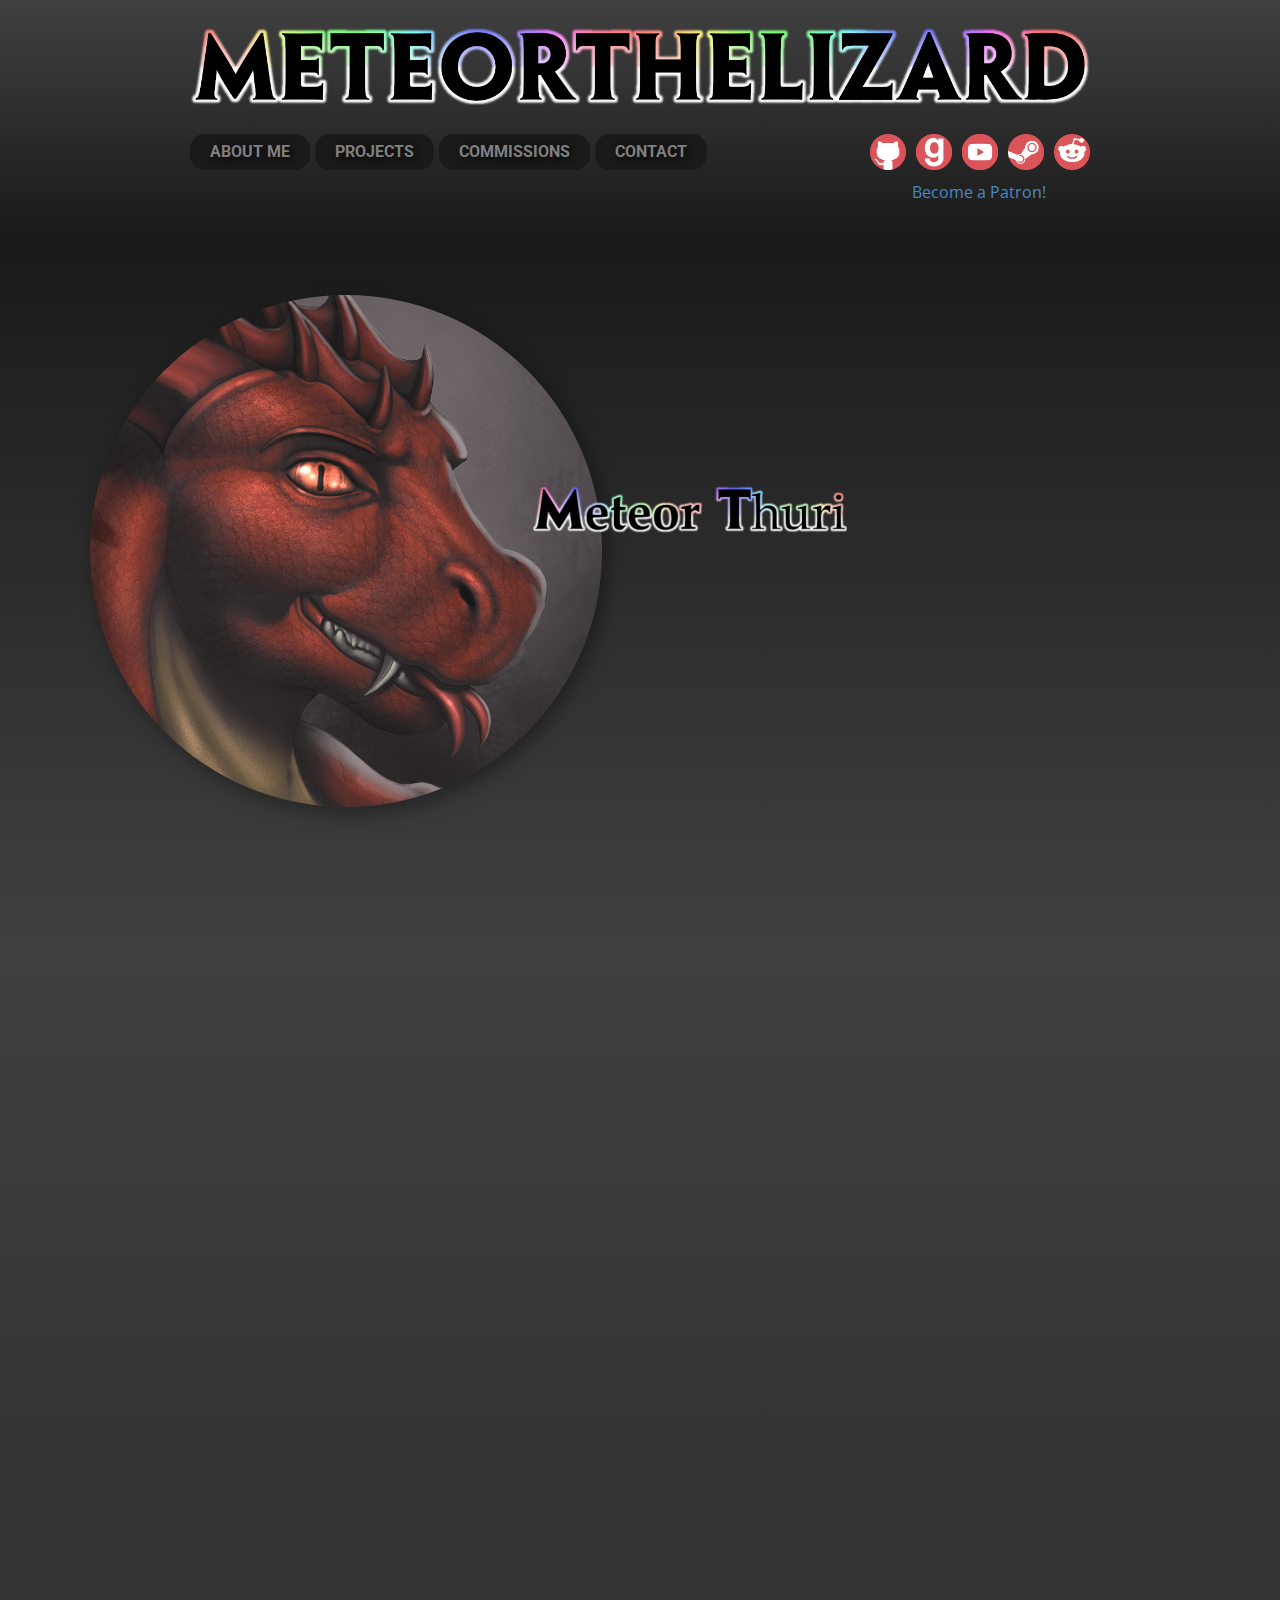
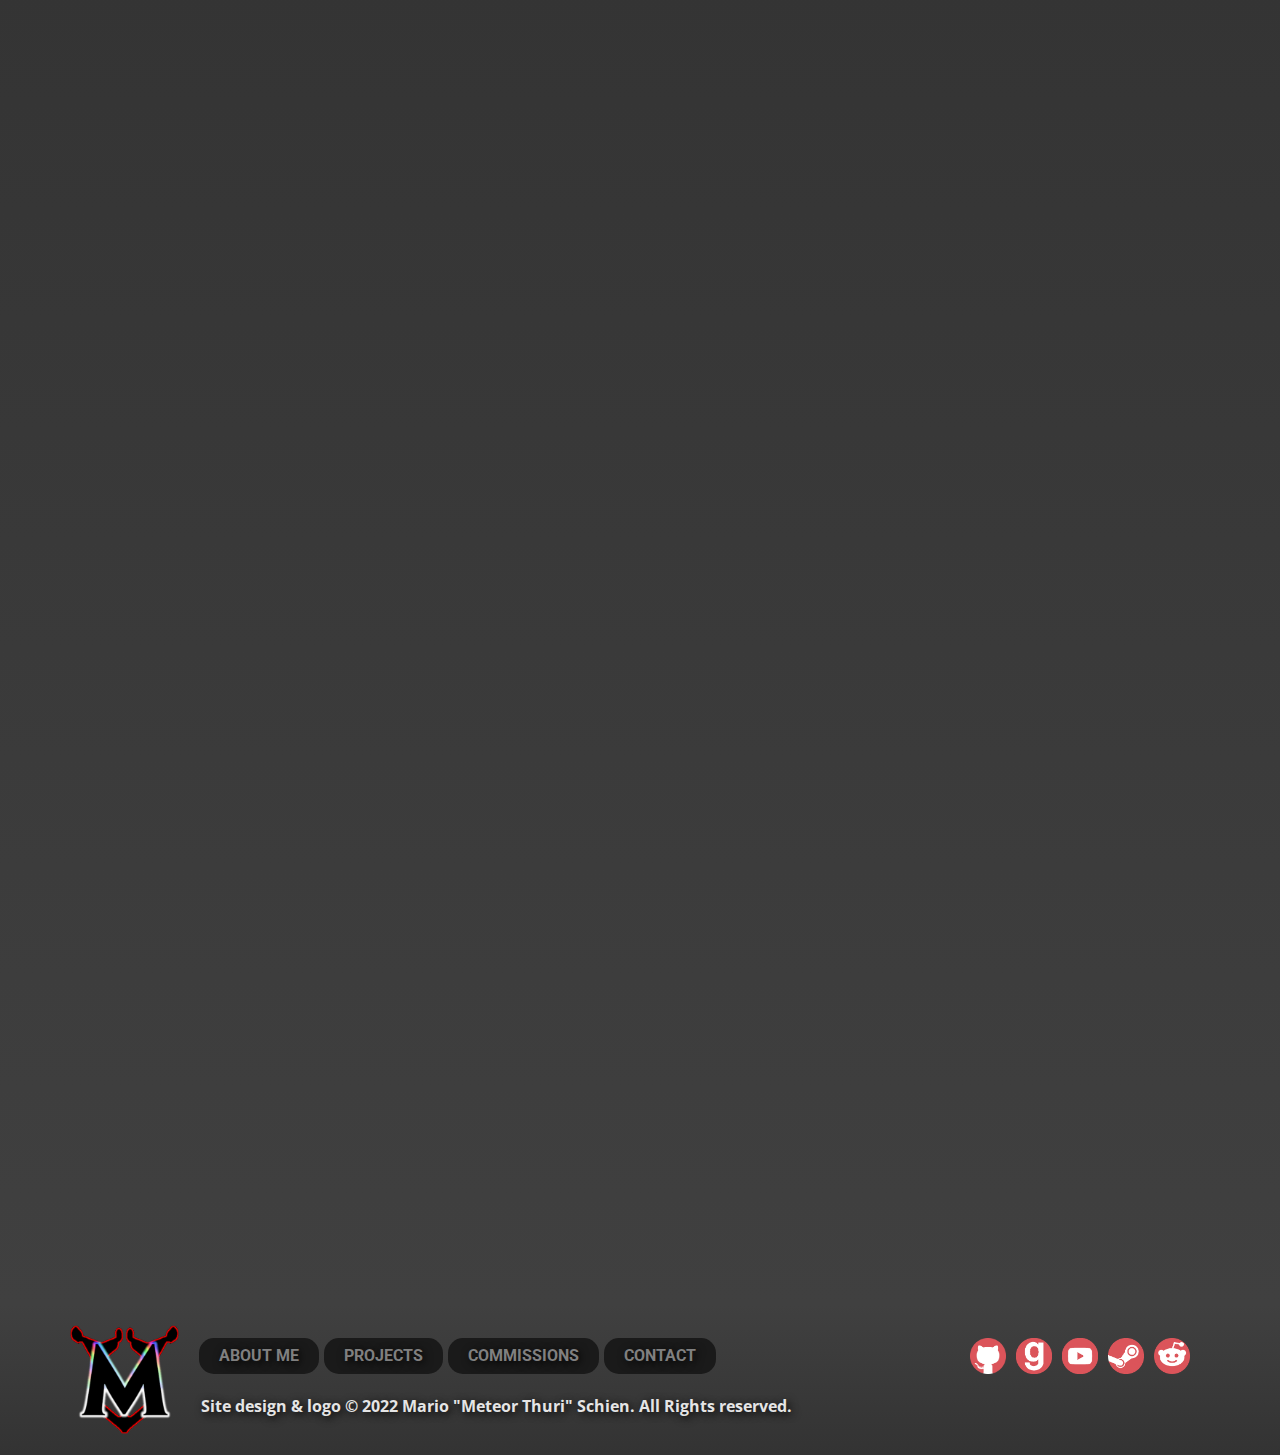
==== index.html @ 0ceeb87b "r" ====
<!DOCTYPE html>
<html style="font-size: 16px;" lang="en-DE"><head>
    <meta name="viewport" content="width=device-width, initial-scale=1.0">
    <meta charset="utf-8">
    <meta name="keywords" content="meteor the lizard front-end development coding programming 2d design animation image manipulation wallpaper engine ui discord bots commission information freelancer official">
    <meta name="description" content="Main page - About me">
    <meta name="page_type" content="np-template-header-footer-from-plugin">
    <meta property="og:title" content="MeteorTheLizard.com">
    <meta property="og:description" content="Main page - About me">
    <meta property="og:image" content="https://www.meteorthelizard.com/images/siteimage.png">
    <meta property="og:url" content="https://www.meteorthelizard.com">
    <title>MeteorTheLizard - About me</title>
    <link rel="stylesheet" href="nicepage.css" media="screen">
<link rel="stylesheet" href="About-me.css" media="screen">
    <script class="u-script" type="text/javascript" src="jquery.js" defer=""></script>
    <script class="u-script" type="text/javascript" src="nicepage.js" defer=""></script>
    <link rel="canonical" href="MeteorTheLizard.com">
    <link rel="icon" href="images/favicon.png">
    <link id="u-theme-google-font" rel="stylesheet" href="https://fonts.googleapis.com/css?family=Roboto:100,100i,300,300i,400,400i,500,500i,700,700i,900,900i|Open+Sans:300,300i,400,400i,600,600i,700,700i,800,800i">
    
    
    
    
    <script type="application/ld+json">{
		"@context": "http://schema.org",
		"@type": "Organization",
		"name": "meteorthelizard",
		"url": "MeteorTheLizard.com",
		"logo": "images/favicon_150.png",
		"sameAs": [
				"https://github.com/MeteorTheLizard",
				"https://www.gmodstore.com/users/MeteorTheLizard",
				"https://www.youtube.com/user/MrRangerLP",
				"https://steamcommunity.com/id/MrRangerLP/",
				"https://old.reddit.com/user/MrRangerLP/",
				"https://github.com/MeteorTheLizard",
				"https://www.gmodstore.com/users/MeteorTheLizard",
				"https://www.youtube.com/user/MrRangerLP",
				"https://steamcommunity.com/id/MrRangerLP/",
				"https://old.reddit.com/user/MrRangerLP/"
		]
}</script>
    <meta name="theme-color" content="#478ac9">
    <meta property="og:type" content="website">
  </head>
  <body data-home-page="About-me.html" data-home-page-title="About me" class="u-body"><header class="u-align-right u-clearfix u-gradient u-header u-header" id="sec-3783" data-animation-name="" data-animation-duration="0" data-animation-delay="0" data-animation-direction=""><div class="u-clearfix u-sheet u-sheet-1">
        <img class="u-align-center u-image u-image-default u-image-1" src="images/logotext.png" alt="" data-image-width="1595" data-image-height="139" data-href="https://meteorthelizard.com">
        <div class="u-align-right u-social-icons u-spacing-10 u-social-icons-1" data-animation-name="fadeIn" data-animation-duration="1000" data-animation-direction="">
          <a class="u-social-url" title="GitHub" target="_blank" href="https://github.com/MeteorTheLizard"><span class="u-file-icon u-icon u-social-icon u-social-twitter u-icon-1"><img src="images/github_header.png" alt=""></span>
          </a>
          <a class="u-social-url" target="_blank" data-type="Custom" title="GMod Store" href="https://www.gmodstore.com/users/MeteorTheLizard"><span class="u-file-icon u-icon u-social-custom u-social-icon u-icon-2"><img src="images/gmod_header.png" alt=""></span>
          </a>
          <a class="u-social-url" title="YouTube" target="_blank" href="https://www.youtube.com/user/MrRangerLP"><span class="u-file-icon u-icon u-social-facebook u-social-icon u-icon-3"><img src="images/youtube_header.png" alt=""></span>
          </a>
          <a class="u-social-url" target="_blank" data-type="Email" title="Steam" href="https://steamcommunity.com/id/MrRangerLP/"><span class="u-file-icon u-icon u-social-email u-social-icon u-icon-4"><img src="images/steam_header.png" alt=""></span>
          </a>
          <a class="u-social-url" title="Reddit" target="_blank" href="https://old.reddit.com/user/MrRangerLP/"><span class="u-file-icon u-icon u-social-icon u-social-instagram u-icon-5"><img src="images/reddit_header.png" alt=""></span>
          </a>
        </div>
        <nav class="u-align-left u-menu u-menu-one-level u-offcanvas u-menu-1" data-position="header_menu" data-responsive-from="MD">
          <div class="menu-collapse" style="font-size: 1rem; text-transform: uppercase; font-weight: 700;">
            <a class="u-button-style u-custom-active-color u-custom-border-radius u-custom-color u-custom-hover-color u-custom-text-active-color u-custom-text-color u-custom-text-hover-color u-custom-text-shadow u-custom-text-shadow-blur u-custom-text-shadow-color u-custom-text-shadow-transparency u-custom-text-shadow-x u-custom-text-shadow-y u-nav-link u-text-grey-10" href="#" style="">
              <svg class="u-svg-link" preserveAspectRatio="xMidYMin slice" viewBox="0 0 302 302" style=""><use xmlns:xlink="http://www.w3.org/1999/xlink" xlink:href="#svg-8a8f"></use></svg>
              <svg xmlns="http://www.w3.org/2000/svg" xmlns:xlink="http://www.w3.org/1999/xlink" version="1.1" id="svg-8a8f" x="0px" y="0px" viewBox="0 0 302 302" style="enable-background:new 0 0 302 302;" xml:space="preserve" class="u-svg-content"><g><rect y="36" width="302" height="30"></rect><rect y="236" width="302" height="30"></rect><rect y="136" width="302" height="30"></rect>
</g><g></g><g></g><g></g><g></g><g></g><g></g><g></g><g></g><g></g><g></g><g></g><g></g><g></g><g></g><g></g></svg>
            </a>
          </div>
          <div class="u-custom-menu u-nav-container">
            <ul class="u-custom-font u-heading-font u-nav u-spacing-5 u-unstyled u-nav-1"><li class="u-nav-item"><a class="u-active-grey-60 u-button-style u-grey-90 u-hover-grey-50 u-nav-link u-radius-15 u-text-active-grey-5 u-text-grey-50 u-text-hover-grey-15" href="https://meteorthelizard.com" style="padding: 10px 20px; text-shadow: 2px 2px 8px rgba(0,0,0,1);">About me</a>
</li><li class="u-nav-item"><a class="u-active-grey-60 u-button-style u-grey-90 u-hover-grey-50 u-nav-link u-radius-15 u-text-active-grey-5 u-text-grey-50 u-text-hover-grey-15" href="https://meteorthelizard.com/Projects" style="padding: 10px 20px; text-shadow: 2px 2px 8px rgba(0,0,0,1);">Projects</a>
</li><li class="u-nav-item"><a class="u-active-grey-60 u-button-style u-grey-90 u-hover-grey-50 u-nav-link u-radius-15 u-text-active-grey-5 u-text-grey-50 u-text-hover-grey-15" href="https://meteorthelizard.com/Commissions" style="padding: 10px 20px; text-shadow: 2px 2px 8px rgba(0,0,0,1);">Commissions</a>
</li><li class="u-nav-item"><a class="u-active-grey-60 u-button-style u-grey-90 u-hover-grey-50 u-nav-link u-radius-15 u-text-active-grey-5 u-text-grey-50 u-text-hover-grey-15" href="https://meteorthelizard.com/Contact" style="padding: 10px 20px; text-shadow: 2px 2px 8px rgba(0,0,0,1);">Contact</a>
</li></ul>
          </div>
          <div class="u-custom-menu u-nav-container-collapse">
            <div class="u-align-center u-container-style u-grey-90 u-inner-container-layout u-opacity u-opacity-95 u-sidenav">
              <div class="u-inner-container-layout u-sidenav-overflow">
                <div class="u-menu-close"></div>
                <ul class="u-align-center u-custom-font u-heading-font u-nav u-popupmenu-items u-unstyled u-nav-2"><li class="u-nav-item"><a class="u-button-style u-nav-link" href="https://meteorthelizard.com" style="padding: 10px 20px; text-shadow: 2px 2px 8px rgba(0,0,0,1);">About me</a>
</li><li class="u-nav-item"><a class="u-button-style u-nav-link" href="https://meteorthelizard.com/Projects" style="padding: 10px 20px; text-shadow: 2px 2px 8px rgba(0,0,0,1);">Projects</a>
</li><li class="u-nav-item"><a class="u-button-style u-nav-link" href="https://meteorthelizard.com/Commissions" style="padding: 10px 20px; text-shadow: 2px 2px 8px rgba(0,0,0,1);">Commissions</a>
</li><li class="u-nav-item"><a class="u-button-style u-nav-link" href="https://meteorthelizard.com/Contact" style="padding: 10px 20px; text-shadow: 2px 2px 8px rgba(0,0,0,1);">Contact</a>
</li></ul>
              </div>
            </div>
            <div class="u-black u-menu-overlay u-opacity u-opacity-70"></div>
          </div>
        </nav>
        <div class="u-clearfix u-custom-html u-custom-html-1">
          <script src="https://storage.ko-fi.com/cdn/scripts/overlay-widget.js"></script>
          <script> kofiWidgetOverlay.draw('meteorthelizard', {
    'type': 'floating-chat',
    'floating-chat.donateButton.text': '',
    'floating-chat.donateButton.background-color': '#323842',
    'floating-chat.donateButton.text-color': '#fff'
  }); </script>
        </div>
        <div class="donate-button u-align-right u-clearfix u-custom-html u-custom-html-2">
          <div id="donate-button-container">
            <div id="donate-button"></div>
            <script src="https://www.paypalobjects.com/donate/sdk/donate-sdk.js" charset="UTF-8"></script>
            <script> PayPal.Donation.Button({
env:'production',
hosted_button_id:'SZQDAHFA8YQSW',
image: {
src:'https://meteorthelizard.com/images/pp_donate.png',
alt:'Donate with PayPal button',
title:'PayPal - The safer, easier way to pay online!',
}
}).render('#donate-button'); </script>
          </div>
        </div>
        <div class="u-clearfix u-custom-html u-preserve-proportions u-custom-html-3">
          <a href="https://www.patreon.com/bePatron?u=14310313" data-patreon-widget-type="become-patron-button">Become a Patron!</a>
          <script async="async" src="https://c6.patreon.com/becomePatronButton.bundle.js"></script>
        </div>
      </div></header>
    <section class="u-align-center u-clearfix u-gradient u-section-1" id="carousel_22c0">
      <div class="u-clearfix u-sheet u-sheet-1">
        <div class="u-image u-image-circle u-preserve-proportions u-image-1" alt="" data-image-width="512" data-image-height="512" data-animation-name="fadeIn" data-animation-duration="1000" data-animation-direction=""></div>
        <div class="u-align-left u-container-style u-expanded-width-sm u-expanded-width-xs u-group u-group-1">
          <div class="u-container-layout u-valign-bottom-lg u-valign-bottom-md u-container-layout-1">
            <img class="u-image u-image-default u-image-2" src="images/nametext.png" alt="" data-image-width="934" data-image-height="139" data-animation-name="fadeIn" data-animation-duration="500" data-animation-direction="">
            <p class="u-custom-font u-heading-font u-text u-text-1" data-animation-name="fadeIn" data-animation-duration="1000" data-animation-direction="" data-animation-delay="1000">
              <span class="u-text-grey-10"> 23, Agender. Passionate front-end developer from Germany, Freelancer, Huge nerd and professional SMITE player.<br>
                <br>Proficient in: javaScript, AutoIt, Lua, gLua (Garry's Mod Lua), Audio and Video editing, Image Manipulation, 2D Animation (Icon / Wallpaper Engine), UI Design, and creating Discord bots.<br>
                <br>Obsessed with optimization and creating things that makes life easier.<br>
              </span>
            </p>
          </div>
        </div>
      </div>
    </section>
    <section class="u-align-center u-clearfix u-gradient u-section-2" id="sec-2377">
      <div class="u-align-left u-clearfix u-sheet u-sheet-1">
        <div class="u-container-style u-expanded-width u-group u-shape-rectangle u-group-1" data-animation-name="zoomIn" data-animation-duration="500" data-animation-direction="">
          <div class="u-container-layout u-container-layout-1">
            <div class="u-layout-grid u-list u-list-1">
              <div class="u-repeater u-repeater-1">
                <div class="u-container-style u-gradient u-hover-feature u-list-item u-radius-25 u-repeater-item u-shape-round u-list-item-1">
                  <div class="u-container-layout u-similar-container u-container-layout-2"><span class="u-border-2 u-border-palette-2-dark-1 u-gradient u-icon u-icon-rounded u-radius-25 u-spacing-10 u-text-palette-2-base u-icon-1"><svg class="u-svg-link" preserveAspectRatio="xMidYMin slice" viewBox="0 0 128 128" style=""><use xmlns:xlink="http://www.w3.org/1999/xlink" xlink:href="#svg-bb42"></use></svg><svg class="u-svg-content" viewBox="0 0 128 128" id="svg-bb42" style="enable-background:new 0 0 128 128;"><path d="M45.368,60.328  c9.837,0,13.99-5.403,13.99-10.253c0-3.875,0.272-19.254,0.272-23.135c0-12.741,8.314-18.144,20.09-18.144h2.911v7.62h-2.494  c-8.178,0-11.366,4.012-11.366,11.491c0,3.187-0.13,17.042-0.13,20.786c0.141,8.866-6.513,13.299-12.749,14.957v0.282  c6.236,1.522,12.89,6.232,12.749,15.098c0,3.739,0.13,16.759,0.13,20.081c0,7.76,3.606,12.473,11.366,12.473h2.494v7.619h-2.911  c-11.499,0-20.09-4.986-20.09-18.979c0-3.739-0.272-18.843-0.272-22.581c0-4.293-4.153-10.248-13.99-10.248V60.328z" style="fill:currentColor;stroke:#2F3435;stroke-width:2.6805;stroke-miterlimit:10;"></path></svg>
            
            
          </span>
                    <h3 class="u-align-center u-text u-text-default u-text-1">Software Engineer<br>
                    </h3>
                    <p class="u-align-center u-custom-font u-heading-font u-text u-text-grey-10 u-text-2">My hobby and passion. I've started to learn coding at the age of 11. A friend of mine taught me the basics. Nowadays I'm able to create and produce scripts &amp; programs that satisfy the needs and wants of my customers with 100% satisfaction.<br>
                    </p>
                  </div>
                </div>
                <div class="u-align-center u-container-style u-gradient u-hover-feature u-list-item u-radius-25 u-repeater-item u-shape-round u-list-item-2">
                  <div class="u-container-layout u-similar-container u-container-layout-3"><span class="u-border-2 u-border-palette-2-dark-1 u-gradient u-icon u-icon-rounded u-radius-25 u-spacing-10 u-text-palette-2-base u-icon-2"><svg class="u-svg-link" preserveAspectRatio="xMidYMin slice" viewBox="0 0 511.846 511.846" style=""><use xmlns:xlink="http://www.w3.org/1999/xlink" xlink:href="#svg-2bb9"></use></svg><svg class="u-svg-content" viewBox="0 0 511.846 511.846" id="svg-2bb9"><g><path d="m225.336 258.021-163.44-88.824c-7.27-3.949-15.855-3.786-22.969.443-7.114 4.228-11.359 11.693-11.359 19.969v206.052c0 8.337 4.502 16.076 11.75 20.197l163.443 92.917c3.603 2.048 7.543 3.071 11.484 3.071 4.016 0 8.031-1.063 11.682-3.188 7.231-4.207 11.548-11.714 11.548-20.081v-210.143c0-8.521-4.65-16.343-12.139-20.413z"></path><path d="m454.621 115.6c-.011-8.7-4.817-16.591-12.54-20.594l-178.226-92.399c-6.748-3.5-14.791-3.474-21.514.065l-175.605 92.399c-7.646 4.025-12.402 11.892-12.413 20.533-.01 8.639 4.727 16.517 12.362 20.559l175.606 92.976c3.4 1.799 7.133 2.699 10.868 2.699 3.689 0 7.379-.878 10.745-2.635l178.23-92.974c7.714-4.024 12.499-11.929 12.487-20.629z"></path><path d="m472.919 169.64c-7.11-4.229-15.699-4.396-22.966-.444l-163.445 88.825c-7.487 4.07-12.137 11.891-12.137 20.412v210.143c0 8.367 4.317 15.874 11.548 20.081 3.651 2.125 7.665 3.187 11.682 3.187 3.94 0 7.882-1.023 11.484-3.07l163.444-92.917c7.248-4.121 11.749-11.86 11.749-20.197v-206.051c0-8.276-4.245-15.741-11.359-19.969z"></path>
</g></svg>
            
            
          </span>
                    <h3 class="u-align-center u-text u-text-default u-text-3">UI Designer<span class="u-text-grey-25"></span>
                      <br>
                    </h3>
                    <p class="u-align-center u-custom-font u-heading-font u-text u-text-grey-10 u-text-4">Flat, Simple, Modern, Metro, while not professional, making something appealing, easy to use, and fitting to the given theme was never an issue for me. While still learning, I have 7 years of UI designing experience.<br>
                    </p>
                  </div>
                </div>
                <div class="u-container-style u-gradient u-hover-feature u-list-item u-radius-25 u-repeater-item u-shape-round u-list-item-3">
                  <div class="u-container-layout u-similar-container u-container-layout-4"><span class="u-border-2 u-border-palette-2-dark-1 u-gradient u-icon u-icon-rounded u-radius-25 u-spacing-10 u-text-palette-2-base u-icon-3"><svg class="u-svg-link" preserveAspectRatio="xMidYMin slice" viewBox="0 0 48 48" style=""><use xmlns:xlink="http://www.w3.org/1999/xlink" xlink:href="#svg-1563"></use></svg><svg class="u-svg-content" viewBox="0 0 48 48" id="svg-1563"><g id="Expanded"><g><g><path d="M26,48h-4c-1.654,0-3-1.346-3-3v-3.724c-1.28-0.37-2.512-0.881-3.681-1.527l-2.634,2.635     c-1.134,1.134-3.109,1.132-4.243,0l-2.829-2.828c-0.567-0.566-0.879-1.32-0.879-2.121s0.312-1.555,0.879-2.121l2.635-2.636     c-0.645-1.166-1.156-2.398-1.525-3.679H3c-1.654,0-3-1.346-3-3v-4c0-0.802,0.312-1.555,0.878-2.121     c0.567-0.566,1.32-0.879,2.122-0.879h3.724c0.37-1.278,0.88-2.511,1.526-3.679l-2.634-2.635c-1.17-1.17-1.17-3.072,0-4.242     l2.828-2.829c1.133-1.132,3.109-1.134,4.243,0l2.635,2.635C16.49,7.604,17.722,7.093,19,6.724V3c0-1.654,1.346-3,3-3h4     c1.654,0,3,1.346,3,3v3.724c1.28,0.37,2.512,0.881,3.678,1.525l2.635-2.635c1.134-1.132,3.109-1.134,4.243,0l2.829,2.828     c0.567,0.566,0.879,1.32,0.879,2.121s-0.312,1.555-0.879,2.121l-2.634,2.635c0.646,1.168,1.157,2.4,1.526,3.68H45     c1.654,0,3,1.346,3,3v4c0,0.802-0.312,1.555-0.878,2.121s-1.32,0.879-2.122,0.879h-3.724c-0.37,1.28-0.881,2.513-1.526,3.68     l2.634,2.635c1.17,1.17,1.17,3.072,0,4.242l-2.828,2.829c-1.134,1.133-3.109,1.133-4.243,0L32.68,39.75     c-1.168,0.646-2.401,1.156-3.679,1.526V45C29,46.654,27.655,48,26,48z M15.157,37.498c0.179,0,0.36,0.048,0.521,0.146     c1.416,0.866,2.949,1.502,4.557,1.891C20.684,39.644,21,40.045,21,40.507V45c0,0.552,0.449,1,1,1h4c0.551,0,1-0.448,1-1v-4.493     c0-0.462,0.316-0.863,0.765-0.972c1.606-0.389,3.139-1.023,4.556-1.89c0.396-0.241,0.902-0.18,1.229,0.146l3.178,3.179     c0.375,0.374,1.039,0.376,1.415,0l2.828-2.829c0.39-0.39,0.39-1.024,0-1.414l-3.179-3.179c-0.327-0.326-0.387-0.835-0.146-1.229     c0.865-1.414,1.5-2.947,1.889-4.556c0.108-0.449,0.51-0.766,0.972-0.766H45c0.267,0,0.519-0.104,0.708-0.293     C45.896,26.518,46,26.267,46,25.999v-4c0-0.552-0.449-1-1-1h-4.493c-0.462,0-0.864-0.316-0.972-0.766     c-0.388-1.607-1.023-3.14-1.889-4.556c-0.241-0.394-0.181-0.901,0.146-1.229l3.179-3.179c0.186-0.187,0.293-0.444,0.293-0.707     s-0.107-0.521-0.293-0.707l-2.829-2.828c-0.378-0.377-1.037-0.377-1.415,0l-3.179,3.179c-0.326,0.328-0.833,0.389-1.229,0.146     c-1.413-0.864-2.945-1.5-4.554-1.889C27.317,8.356,27,7.955,27,7.493V3c0-0.552-0.449-1-1-1h-4c-0.551,0-1,0.448-1,1v4.493     c0,0.462-0.316,0.863-0.765,0.972c-1.606,0.388-3.139,1.023-4.556,1.889c-0.395,0.241-0.902,0.181-1.228-0.146l-3.179-3.179     c-0.378-0.377-1.037-0.377-1.415,0L7.03,9.857c-0.39,0.39-0.39,1.024,0,1.414l3.179,3.179c0.327,0.326,0.387,0.835,0.146,1.229     c-0.866,1.416-1.501,2.949-1.889,4.555c-0.108,0.449-0.51,0.766-0.972,0.766H3c-0.267,0-0.519,0.104-0.708,0.293     C2.104,21.48,2,21.731,2,21.999v4c0,0.552,0.449,1,1,1h4.493c0.462,0,0.864,0.316,0.972,0.766     c0.389,1.608,1.024,3.141,1.889,4.555c0.241,0.394,0.181,0.901-0.146,1.229l-3.179,3.18c-0.186,0.187-0.293,0.444-0.293,0.707     s0.107,0.521,0.293,0.707l2.829,2.828c0.377,0.377,1.037,0.377,1.415,0l3.178-3.179C14.643,37.598,14.898,37.498,15.157,37.498z"></path>
</g><g><path d="M24,34c-5.514,0-10-4.486-10-10s4.486-10,10-10s10,4.486,10,10S29.515,34,24,34z M24,16c-4.411,0-8,3.589-8,8     s3.589,8,8,8s8-3.589,8-8S28.412,16,24,16z"></path>
</g>
</g>
</g></svg>
            
            
          </span>
                    <h3 class="u-align-center u-text u-text-default u-text-5">Automation</h3>
                    <p class="u-align-center u-custom-font u-heading-font u-text u-text-grey-10 u-text-6">My focus ever since I've started developing. I'm a specialist at automating tasks including more complex ones that require audio, image, or text recognition. Also including very complex algorithms and self-teaching models.<br>
                    </p>
                  </div>
                </div>
              </div>
            </div>
          </div>
        </div>
      </div>
      
      
      
    </section>
    <section class="u-clearfix u-gradient u-section-3" id="sec-18fb">
      <div class="u-align-left u-clearfix u-sheet u-sheet-1">
        <img class="u-expanded-width-xs u-image u-image-default u-image-1" src="images/popular_work_text.png" alt="" data-image-width="1331" data-image-height="139" data-animation-name="slideIn" data-animation-duration="1000" data-animation-direction="Up">
        <div class="u-container-style u-expanded-width u-group u-shape-rectangle u-group-1" data-animation-name="fadeIn" data-animation-duration="1000" data-animation-direction="" data-animation-delay="1000">
          <div class="u-container-layout u-container-layout-1">
            <img class="u-image u-image-default u-image-2" src="images/pic_2.jpg" alt="" data-image-width="810" data-image-height="450">
            <h1 class="u-text u-text-default u-text-1">
              <span class="u-text-grey-10">SMITE Optimizer<br>
              </span>
            </h1>
            <p class="u-align-center u-text u-text-grey-10 u-text-2"><span class="u-icon u-icon-1"><svg class="u-svg-content" viewBox="0 0 24 24" style="width: 1em; height: 1em;"><g><g><path d="M9.362,9.158c0,0-3.16,0.35-5.268,0.584c-0.19,0.023-0.358,0.15-0.421,0.343s0,0.394,0.14,0.521    c1.566,1.429,3.919,3.569,3.919,3.569c-0.002,0-0.646,3.113-1.074,5.19c-0.036,0.188,0.032,0.387,0.196,0.506    c0.163,0.119,0.373,0.121,0.538,0.028c1.844-1.048,4.606-2.624,4.606-2.624s2.763,1.576,4.604,2.625    c0.168,0.092,0.378,0.09,0.541-0.029c0.164-0.119,0.232-0.318,0.195-0.505c-0.428-2.078-1.071-5.191-1.071-5.191    s2.353-2.14,3.919-3.566c0.14-0.131,0.202-0.332,0.14-0.524s-0.23-0.319-0.42-0.341c-2.108-0.236-5.269-0.586-5.269-0.586    s-1.31-2.898-2.183-4.83c-0.082-0.173-0.254-0.294-0.456-0.294s-0.375,0.122-0.453,0.294C10.671,6.26,9.362,9.158,9.362,9.158z"></path>
</g>
</g></svg><img></span>&nbsp;Officially recognized by Hi-Rez Studios.&nbsp;<span class="u-icon u-icon-2"><svg class="u-svg-content" viewBox="0 0 24 24" style="width: 1em; height: 1em;"><g><g><path d="M9.362,9.158c0,0-3.16,0.35-5.268,0.584c-0.19,0.023-0.358,0.15-0.421,0.343s0,0.394,0.14,0.521    c1.566,1.429,3.919,3.569,3.919,3.569c-0.002,0-0.646,3.113-1.074,5.19c-0.036,0.188,0.032,0.387,0.196,0.506    c0.163,0.119,0.373,0.121,0.538,0.028c1.844-1.048,4.606-2.624,4.606-2.624s2.763,1.576,4.604,2.625    c0.168,0.092,0.378,0.09,0.541-0.029c0.164-0.119,0.232-0.318,0.195-0.505c-0.428-2.078-1.071-5.191-1.071-5.191    s2.353-2.14,3.919-3.566c0.14-0.131,0.202-0.332,0.14-0.524s-0.23-0.319-0.42-0.341c-2.108-0.236-5.269-0.586-5.269-0.586    s-1.31-2.898-2.183-4.83c-0.082-0.173-0.254-0.294-0.456-0.294s-0.375,0.122-0.453,0.294C10.671,6.26,9.362,9.158,9.362,9.158z"></path>
</g>
</g></svg><img></span>
            </p>
            <p class="u-align-center u-heading-font u-text u-text-3">
              <span style="font-weight: 700;" class="u-text-grey-10">A four week long open-source project that is still being maintained to this day. Originally released in 2017 and completely overhauled in 2020. This program simplifies editing the game configuration files for the game SMITE from Hi-Rez Studios with <span class="u-text-white">36,158 unique downloads</span>* and counting!<br>
                <br>
                <span style="font-size: 0.75rem;">* since initial release to the day of writing this (15th of April 2022), this will eventually be updated again in the future.<br>
                </span>
              </span>
            </p>
            <a href="/Projects.html#smiteoptimizer" data-page-id="1064159" class="u-border-none u-btn u-btn-round u-button-style u-palette-2-base u-radius-15 u-btn-1">Learn more</a>
          </div>
        </div>
        <div class="u-container-style u-expanded-width u-group u-shape-rectangle u-group-2" data-animation-name="fadeIn" data-animation-duration="1000" data-animation-direction="" data-animation-delay="1000">
          <div class="u-container-layout u-container-layout-2">
            <h1 class="u-text u-text-default u-text-4">
              <span class="u-text-white">M9k Remastered<br>
              </span>
            </h1>
            <p class="u-align-center u-heading-font u-text u-text-5">
              <span style="font-weight: 700;" class="u-text-grey-10">A complete overhaul of a very popular Garry's Mod add-on. M9k Remastered (open source) features all of the original M9k weapon packs but the old code was scrapped and replaced by new modern code that is far more optimized and more friendly for low-end computers and servers. Additionally it was also re-balanced for the DarkRP gamemode to be more fair and engaging to turn gun-fights into actual fights that are fun instead of just a one-shot drop-dead situation.<br>
                <br>M9k Remastered has 26,619 Subscribers and 778 ratings of which 684 are positive (87.92%)*. It is very popular among DarkRP and realism role-playing servers.<br>
                <br>
                <span style="font-size: 0.75rem;">* Statistics are from the day of writing this (15th of April 2022), these will eventually be updated again in the future.</span>
              </span>
            </p>
            <a href="Projects#M9k_Remastered" class="u-border-none u-btn u-btn-round u-button-style u-palette-2-base u-radius-15 u-btn-2">Learn more</a>
          </div>
        </div>
      </div>
    </section>
    
    
    <footer class="u-clearfix u-footer u-gradient u-footer" id="sec-a040"><div class="u-clearfix u-sheet u-sheet-1">
        <a href="https://meteorthelizard.com" class="u-image u-image-default u-logo u-image-1" data-image-width="150" data-image-height="150" title="Back to the main page">
          <img src="images/favicon_150.png" class="u-logo-image u-logo-image-1">
        </a>
        <div class="u-align-right u-social-icons u-spacing-10 u-social-icons-1">
          <a class="u-social-url" title="GitHub" target="_blank" href="https://github.com/MeteorTheLizard"><span class="u-file-icon u-icon u-social-icon u-social-twitter u-icon-1"><img src="images/github_header.png" alt=""></span>
          </a>
          <a class="u-social-url" target="_blank" data-type="Custom" title="GMod Store" href="https://www.gmodstore.com/users/MeteorTheLizard"><span class="u-file-icon u-icon u-social-custom u-social-icon u-icon-2"><img src="images/gmod_header.png" alt=""></span>
          </a>
          <a class="u-social-url" title="YouTube" target="_blank" href="https://www.youtube.com/user/MrRangerLP"><span class="u-file-icon u-icon u-social-facebook u-social-icon u-icon-3"><img src="images/youtube_header.png" alt=""></span>
          </a>
          <a class="u-social-url" target="_blank" data-type="Email" title="Steam" href="https://steamcommunity.com/id/MrRangerLP/"><span class="u-file-icon u-icon u-social-email u-social-icon u-icon-4"><img src="images/steam_header.png" alt=""></span>
          </a>
          <a class="u-social-url" title="Reddit" target="_blank" href="https://old.reddit.com/user/MrRangerLP/"><span class="u-file-icon u-icon u-social-icon u-social-instagram u-icon-5"><img src="images/reddit_header.png" alt=""></span>
          </a>
        </div>
        <nav class="u-align-left u-menu u-menu-one-level u-offcanvas u-menu-1" data-position="header_menu" data-responsive-from="MD">
          <div class="menu-collapse" style="font-size: 1rem; text-transform: uppercase; font-weight: 700;">
            <a class="u-button-style u-custom-active-color u-custom-border-radius u-custom-color u-custom-hover-color u-custom-text-active-color u-custom-text-color u-custom-text-hover-color u-custom-text-shadow u-custom-text-shadow-blur u-custom-text-shadow-color u-custom-text-shadow-transparency u-custom-text-shadow-x u-custom-text-shadow-y u-nav-link u-text-grey-10" href="#" style="">
              <svg class="u-svg-link" preserveAspectRatio="xMidYMin slice" viewBox="0 0 302 302" style=""><use xmlns:xlink="http://www.w3.org/1999/xlink" xlink:href="#svg-4fa3"></use></svg>
              <svg xmlns="http://www.w3.org/2000/svg" xmlns:xlink="http://www.w3.org/1999/xlink" version="1.1" id="svg-4fa3" x="0px" y="0px" viewBox="0 0 302 302" style="enable-background:new 0 0 302 302;" xml:space="preserve" class="u-svg-content"><g><rect y="36" width="302" height="30"></rect><rect y="236" width="302" height="30"></rect><rect y="136" width="302" height="30"></rect>
</g><g></g><g></g><g></g><g></g><g></g><g></g><g></g><g></g><g></g><g></g><g></g><g></g><g></g><g></g><g></g></svg>
            </a>
          </div>
          <div class="u-custom-menu u-nav-container">
            <ul class="u-custom-font u-heading-font u-nav u-spacing-5 u-unstyled u-nav-1"><li class="u-nav-item"><a class="u-active-grey-60 u-button-style u-grey-90 u-hover-grey-50 u-nav-link u-radius-15 u-text-active-grey-5 u-text-grey-50 u-text-hover-grey-15" href="https://meteorthelizard.com" style="padding: 10px 20px; text-shadow: 2px 2px 8px rgba(0,0,0,1);">About me</a>
</li><li class="u-nav-item"><a class="u-active-grey-60 u-button-style u-grey-90 u-hover-grey-50 u-nav-link u-radius-15 u-text-active-grey-5 u-text-grey-50 u-text-hover-grey-15" href="https://meteorthelizard.com/Projects" style="padding: 10px 20px; text-shadow: 2px 2px 8px rgba(0,0,0,1);">Projects</a>
</li><li class="u-nav-item"><a class="u-active-grey-60 u-button-style u-grey-90 u-hover-grey-50 u-nav-link u-radius-15 u-text-active-grey-5 u-text-grey-50 u-text-hover-grey-15" href="https://meteorthelizard.com/Commissions" style="padding: 10px 20px; text-shadow: 2px 2px 8px rgba(0,0,0,1);">Commissions</a>
</li><li class="u-nav-item"><a class="u-active-grey-60 u-button-style u-grey-90 u-hover-grey-50 u-nav-link u-radius-15 u-text-active-grey-5 u-text-grey-50 u-text-hover-grey-15" href="https://meteorthelizard.com/Contact" style="padding: 10px 20px; text-shadow: 2px 2px 8px rgba(0,0,0,1);">Contact</a>
</li></ul>
          </div>
          <div class="u-custom-menu u-nav-container-collapse">
            <div class="u-align-center u-container-style u-grey-90 u-inner-container-layout u-opacity u-opacity-95 u-sidenav">
              <div class="u-inner-container-layout u-sidenav-overflow">
                <div class="u-menu-close"></div>
                <ul class="u-align-center u-custom-font u-heading-font u-nav u-popupmenu-items u-unstyled u-nav-2"><li class="u-nav-item"><a class="u-button-style u-nav-link" href="https://meteorthelizard.com" style="padding: 10px 20px; text-shadow: 2px 2px 8px rgba(0,0,0,1);">About me</a>
</li><li class="u-nav-item"><a class="u-button-style u-nav-link" href="https://meteorthelizard.com/Projects" style="padding: 10px 20px; text-shadow: 2px 2px 8px rgba(0,0,0,1);">Projects</a>
</li><li class="u-nav-item"><a class="u-button-style u-nav-link" href="https://meteorthelizard.com/Commissions" style="padding: 10px 20px; text-shadow: 2px 2px 8px rgba(0,0,0,1);">Commissions</a>
</li><li class="u-nav-item"><a class="u-button-style u-nav-link" href="https://meteorthelizard.com/Contact" style="padding: 10px 20px; text-shadow: 2px 2px 8px rgba(0,0,0,1);">Contact</a>
</li></ul>
              </div>
            </div>
            <div class="u-black u-menu-overlay u-opacity u-opacity-70"></div>
          </div>
        </nav>
        <p class="u-align-center u-heading-font u-text u-text-grey-10 u-text-1"> Site design &amp; logo © 2022&nbsp;Mario "Meteor Thuri" Schien. All Rights reserved.</p>
      </div></footer>
  
</body></html>
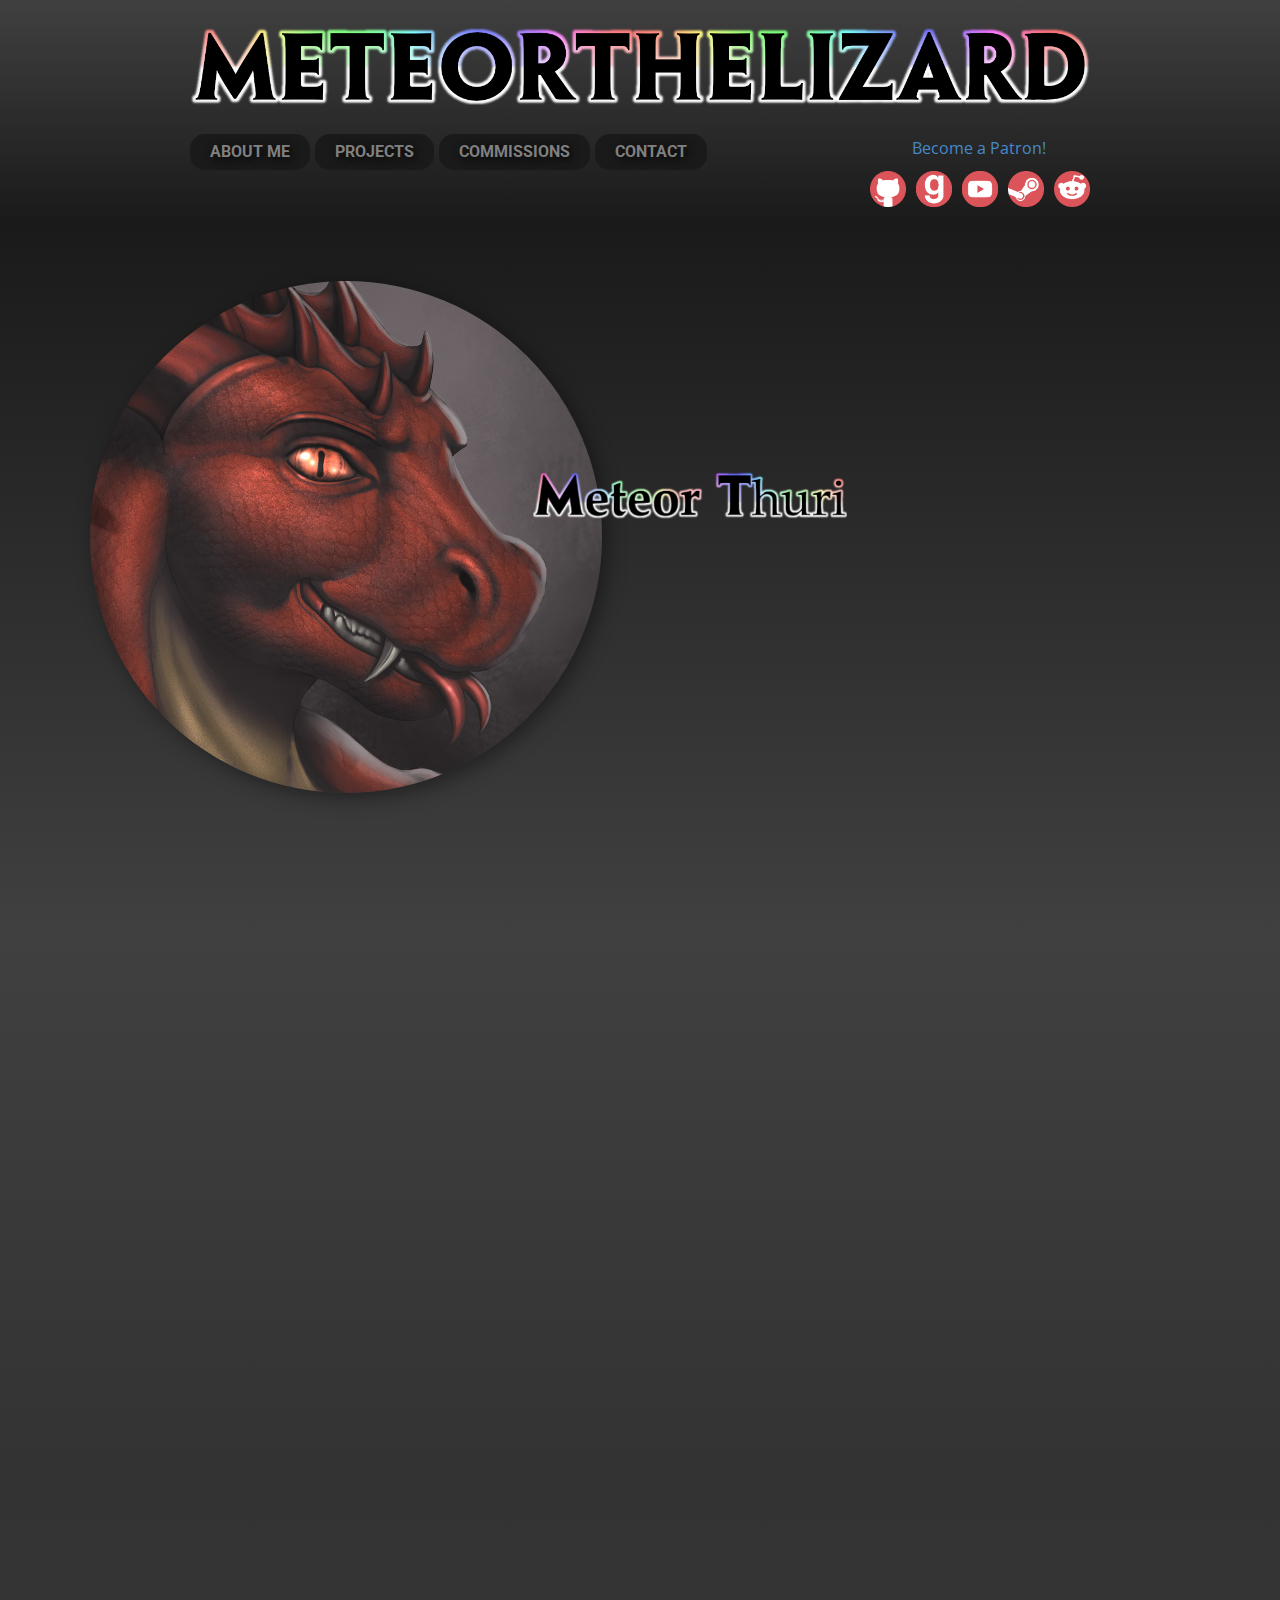
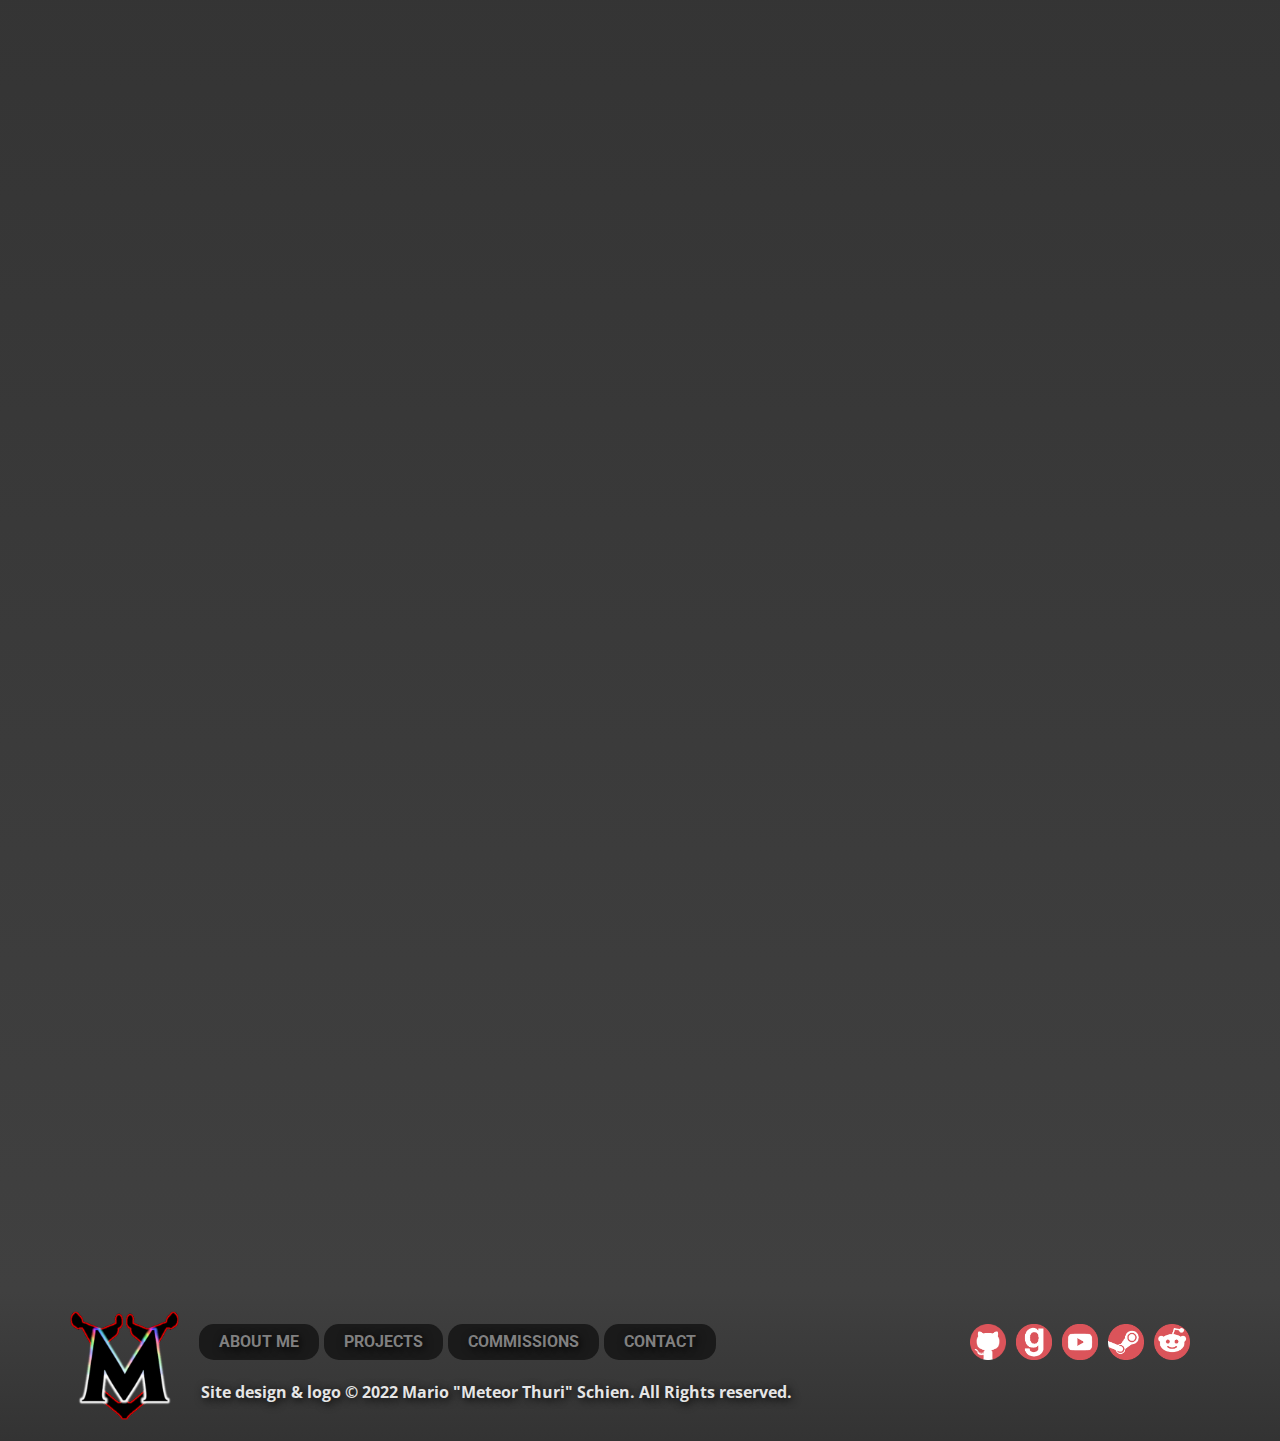
==== commit e3b3d167: "i" ====
--- a/index.html
+++ b/index.html
@@ -45,18 +45,6 @@
   </head>
   <body data-home-page="About-me.html" data-home-page-title="About me" class="u-body"><header class="u-align-right u-clearfix u-gradient u-header u-header" id="sec-3783" data-animation-name="" data-animation-duration="0" data-animation-delay="0" data-animation-direction=""><div class="u-clearfix u-sheet u-sheet-1">
         <img class="u-align-center u-image u-image-default u-image-1" src="images/logotext.png" alt="" data-image-width="1595" data-image-height="139" data-href="https://meteorthelizard.com">
-        <div class="u-align-right u-social-icons u-spacing-10 u-social-icons-1" data-animation-name="fadeIn" data-animation-duration="1000" data-animation-direction="">
-          <a class="u-social-url" title="GitHub" target="_blank" href="https://github.com/MeteorTheLizard"><span class="u-file-icon u-icon u-social-icon u-social-twitter u-icon-1"><img src="images/github_header.png" alt=""></span>
-          </a>
-          <a class="u-social-url" target="_blank" data-type="Custom" title="GMod Store" href="https://www.gmodstore.com/users/MeteorTheLizard"><span class="u-file-icon u-icon u-social-custom u-social-icon u-icon-2"><img src="images/gmod_header.png" alt=""></span>
-          </a>
-          <a class="u-social-url" title="YouTube" target="_blank" href="https://www.youtube.com/user/MrRangerLP"><span class="u-file-icon u-icon u-social-facebook u-social-icon u-icon-3"><img src="images/youtube_header.png" alt=""></span>
-          </a>
-          <a class="u-social-url" target="_blank" data-type="Email" title="Steam" href="https://steamcommunity.com/id/MrRangerLP/"><span class="u-file-icon u-icon u-social-email u-social-icon u-icon-4"><img src="images/steam_header.png" alt=""></span>
-          </a>
-          <a class="u-social-url" title="Reddit" target="_blank" href="https://old.reddit.com/user/MrRangerLP/"><span class="u-file-icon u-icon u-social-icon u-social-instagram u-icon-5"><img src="images/reddit_header.png" alt=""></span>
-          </a>
-        </div>
         <nav class="u-align-left u-menu u-menu-one-level u-offcanvas u-menu-1" data-position="header_menu" data-responsive-from="MD">
           <div class="menu-collapse" style="font-size: 1rem; text-transform: uppercase; font-weight: 700;">
             <a class="u-button-style u-custom-active-color u-custom-border-radius u-custom-color u-custom-hover-color u-custom-text-active-color u-custom-text-color u-custom-text-hover-color u-custom-text-shadow u-custom-text-shadow-blur u-custom-text-shadow-color u-custom-text-shadow-transparency u-custom-text-shadow-x u-custom-text-shadow-y u-nav-link u-text-grey-10" href="#" style="">
@@ -86,7 +74,11 @@
             <div class="u-black u-menu-overlay u-opacity u-opacity-70"></div>
           </div>
         </nav>
-        <div class="u-clearfix u-custom-html u-custom-html-1">
+        <div class="u-clearfix u-custom-html u-preserve-proportions u-custom-html-1">
+          <a href="https://www.patreon.com/bePatron?u=14310313" data-patreon-widget-type="become-patron-button">Become a Patron!</a>
+          <script async="async" src="https://c6.patreon.com/becomePatronButton.bundle.js"></script>
+        </div>
+        <div class="u-clearfix u-custom-html u-custom-html-2">
           <script src="https://storage.ko-fi.com/cdn/scripts/overlay-widget.js"></script>
           <script> kofiWidgetOverlay.draw('meteorthelizard', {
     'type': 'floating-chat',
@@ -95,7 +87,7 @@
     'floating-chat.donateButton.text-color': '#fff'
   }); </script>
         </div>
-        <div class="donate-button u-align-right u-clearfix u-custom-html u-custom-html-2">
+        <div class="donate-button u-align-right u-clearfix u-custom-html u-custom-html-3">
           <div id="donate-button-container">
             <div id="donate-button"></div>
             <script src="https://www.paypalobjects.com/donate/sdk/donate-sdk.js" charset="UTF-8"></script>
@@ -110,9 +102,17 @@
 }).render('#donate-button'); </script>
           </div>
         </div>
-        <div class="u-clearfix u-custom-html u-preserve-proportions u-custom-html-3">
-          <a href="https://www.patreon.com/bePatron?u=14310313" data-patreon-widget-type="become-patron-button">Become a Patron!</a>
-          <script async="async" src="https://c6.patreon.com/becomePatronButton.bundle.js"></script>
+        <div class="u-align-right u-social-icons u-spacing-10 u-social-icons-1" data-animation-name="fadeIn" data-animation-duration="1000" data-animation-direction="">
+          <a class="u-social-url" title="GitHub" target="_blank" href="https://github.com/MeteorTheLizard"><span class="u-file-icon u-icon u-social-icon u-social-twitter u-icon-1"><img src="images/github_header.png" alt=""></span>
+          </a>
+          <a class="u-social-url" target="_blank" data-type="Custom" title="GMod Store" href="https://www.gmodstore.com/users/MeteorTheLizard"><span class="u-file-icon u-icon u-social-custom u-social-icon u-icon-2"><img src="images/gmod_header.png" alt=""></span>
+          </a>
+          <a class="u-social-url" title="YouTube" target="_blank" href="https://www.youtube.com/user/MrRangerLP"><span class="u-file-icon u-icon u-social-facebook u-social-icon u-icon-3"><img src="images/youtube_header.png" alt=""></span>
+          </a>
+          <a class="u-social-url" target="_blank" data-type="Email" title="Steam" href="https://steamcommunity.com/id/MrRangerLP/"><span class="u-file-icon u-icon u-social-email u-social-icon u-icon-4"><img src="images/steam_header.png" alt=""></span>
+          </a>
+          <a class="u-social-url" title="Reddit" target="_blank" href="https://old.reddit.com/user/MrRangerLP/"><span class="u-file-icon u-icon u-social-icon u-social-instagram u-icon-5"><img src="images/reddit_header.png" alt=""></span>
+          </a>
         </div>
       </div></header>
     <section class="u-align-center u-clearfix u-gradient u-section-1" id="carousel_22c0">
--- a/nicepage.css
+++ b/nicepage.css
@@ -35393,7 +35393,7 @@
 }
 
 .u-header .u-sheet-1 {
-  min-height: 225px;
+  min-height: 220px;
 }
 
 .u-header .u-image-1 {
@@ -35402,6 +35402,42 @@
   animation-duration: 1000ms;
   box-shadow: 2px 0 0 0 rgba(0,0,0,0);
   margin: 28px auto 0;
+}
+
+.u-header .u-menu-1 {
+  margin: 29px auto 0 120px;
+}
+
+.u-header .u-nav-1 {
+  font-size: 1rem;
+  text-transform: uppercase;
+  font-weight: 700;
+  box-shadow: -2px 0 8px 0 rgba(0,0,0,0);
+}
+
+.u-header .u-nav-2 {
+  font-size: 1rem;
+  text-transform: uppercase;
+  font-weight: 700;
+  letter-spacing: 0px;
+  width: 120px;
+  margin: 20px auto 0;
+}
+
+.u-header .u-custom-html-1 {
+  min-height: 34px;
+  margin: -34px 164px 0 800px;
+}
+
+.u-header .u-custom-html-2 {
+  min-height: 0;
+  width: 0;
+  margin: -33px 1030px 0 62px;
+}
+
+.u-header .u-custom-html-3 {
+  min-height: 21px;
+  margin: 5px 384px 0 682px;
 }
 
 .u-header .u-social-icons-1 {
@@ -35412,7 +35448,7 @@
   min-width: 120px;
   animation-duration: 1000ms;
   box-shadow: 2px 0 0 0 rgba(0,0,0,0);
-  margin: 29px 120px 0 auto;
+  margin: 8px 120px 14px auto;
 }
 
 .u-header .u-icon-1 {
@@ -35438,84 +35474,51 @@
   color: rgb(255, 69, 0) !important;
   height: 36px;
 }
-
-.u-header .u-menu-1 {
-  margin: -36px auto 0 120px;
-}
-
-.u-header .u-nav-1 {
-  font-size: 1rem;
-  text-transform: uppercase;
-  font-weight: 700;
-  box-shadow: -2px 0 8px 0 rgba(0,0,0,0);
-}
-
-.u-header .u-nav-2 {
-  font-size: 1rem;
-  text-transform: uppercase;
-  font-weight: 700;
-  letter-spacing: 0px;
-  width: 120px;
-  margin: 20px auto 0;
-}
-
-.u-header .u-custom-html-1 {
-  min-height: 0;
-  width: 0;
-  margin: -33px 1030px 0 62px;
-}
-
-.u-header .u-custom-html-2 {
-  min-height: 21px;
-  margin: 5px 384px 0 682px;
-}
-
-.u-header .u-custom-html-3 {
-  min-height: 34px;
-  width: 176px;
-  margin: 17px 205px 21px 800px;
-}
 @media (max-width: 1199px) {
   .u-header .u-sheet-1 {
-    min-height: 234px;
+    min-height: 222px;
   }
 
   .u-header .u-image-1 {
     transition-duration: 0.5s;
   }
 
-  .u-header .u-social-icons-1 {
-    margin-top: 29px;
-    margin-right: 20px;
-  }
-
   .u-header .u-menu-1 {
     width: auto;
+    margin-top: 29px;
     margin-left: 29px;
   }
 
   .u-header .u-custom-html-1 {
     height: auto;
-    margin-top: -13px;
+    margin-top: -35px;
+    margin-right: 64px;
+    margin-left: 700px;
+  }
+
+  .u-header .u-custom-html-2 {
+    height: auto;
+    margin-top: -12px;
     margin-right: 892px;
     margin-left: 0;
   }
 
-  .u-header .u-custom-html-2 {
+  .u-header .u-custom-html-3 {
     height: auto;
     margin-top: -16px;
     margin-right: 280px;
     margin-left: 586px;
   }
 
-  .u-header .u-custom-html-3 {
-    height: auto;
-    margin: 18px 64px 20px 700px;
+  .u-header .u-social-icons-1 {
+    margin-top: 7px;
+    margin-right: 20px;
+    margin-bottom: 18px;
   }
 }
 @media (max-width: 991px) {
   .u-header .u-sheet-1 {
-    min-height: 219px;
+    min-height: 210px;
   }
 
   .u-header .u-image-1 {
@@ -35523,28 +35526,30 @@
     height: 62px;
   }
 
-  .u-header .u-social-icons-1 {
-    margin-right: 24px;
-  }
-
   .u-header .u-menu-1 {
     margin-left: 24px;
   }
 
   .u-header .u-custom-html-1 {
-    margin-top: -29px;
+    margin-top: -31px;
+    margin-right: 68px;
+    margin-left: 476px;
+  }
+
+  .u-header .u-custom-html-2 {
+    margin-top: -32px;
     margin-right: 672px;
   }
 
-  .u-header .u-custom-html-2 {
+  .u-header .u-custom-html-3 {
     margin-top: 4px;
     margin-right: 264px;
     margin-left: 382px;
   }
 
-  .u-header .u-custom-html-3 {
-    margin-right: 68px;
-    margin-left: 476px;
+  .u-header .u-social-icons-1 {
+    margin-right: 24px;
+    margin-bottom: 0;
   }
 }
 @media (max-width: 767px) {
@@ -35557,21 +35562,25 @@
     height: 47px;
   }
 
+  .u-header .u-custom-html-1 {
+    width: 176px;
+    margin-top: -29px;
+    margin-right: 64px;
+    margin-left: 300px;
+  }
+
+  .u-header .u-custom-html-2 {
+    margin-top: -33px;
+    margin-right: 492px;
+  }
+
+  .u-header .u-custom-html-3 {
+    margin-right: 270px;
+    margin-left: 196px;
+  }
+
   .u-header .u-social-icons-1 {
     margin-right: 20px;
-  }
-
-  .u-header .u-custom-html-1 {
-    margin-right: 492px;
-  }
-
-  .u-header .u-custom-html-2 {
-    margin-right: 270px;
-    margin-left: 196px;
-  }
-
-  .u-header .u-custom-html-3 {
-    margin: 17px 64px 0 300px;
   }
 }
 @media (max-width: 575px) {
@@ -35586,28 +35595,33 @@
     margin-right: -1px;
   }
 
+  .u-header .u-menu-1 {
+    margin-top: 30px;
+    margin-left: 19px;
+  }
+
+  .u-header .u-custom-html-1 {
+    margin-top: -35px;
+    margin-right: 19px;
+    margin-left: 145px;
+    width: auto;
+  }
+
+  .u-header .u-custom-html-2 {
+    margin-top: -1px;
+    margin-right: 292px;
+  }
+
+  .u-header .u-custom-html-3 {
+    margin-top: -26px;
+    margin-right: 211px;
+    margin-left: 55px;
+  }
+
   .u-header .u-social-icons-1 {
-    margin-top: 30px;
-    margin-right: 19px;
-  }
-
-  .u-header .u-menu-1 {
-    margin-left: 19px;
-  }
-
-  .u-header .u-custom-html-1 {
-    margin-top: -2px;
-    margin-right: 292px;
-  }
-
-  .u-header .u-custom-html-2 {
-    margin-top: 26px;
-    margin-right: 236px;
-    margin-left: 30px;
-  }
-
-  .u-header .u-custom-html-3 {
-    margin: -34px 19px 21px 145px;
+    margin-top: 10px;
+    margin-right: 16px;
+    margin-bottom: 27px;
   }
 }
  .u-footer {
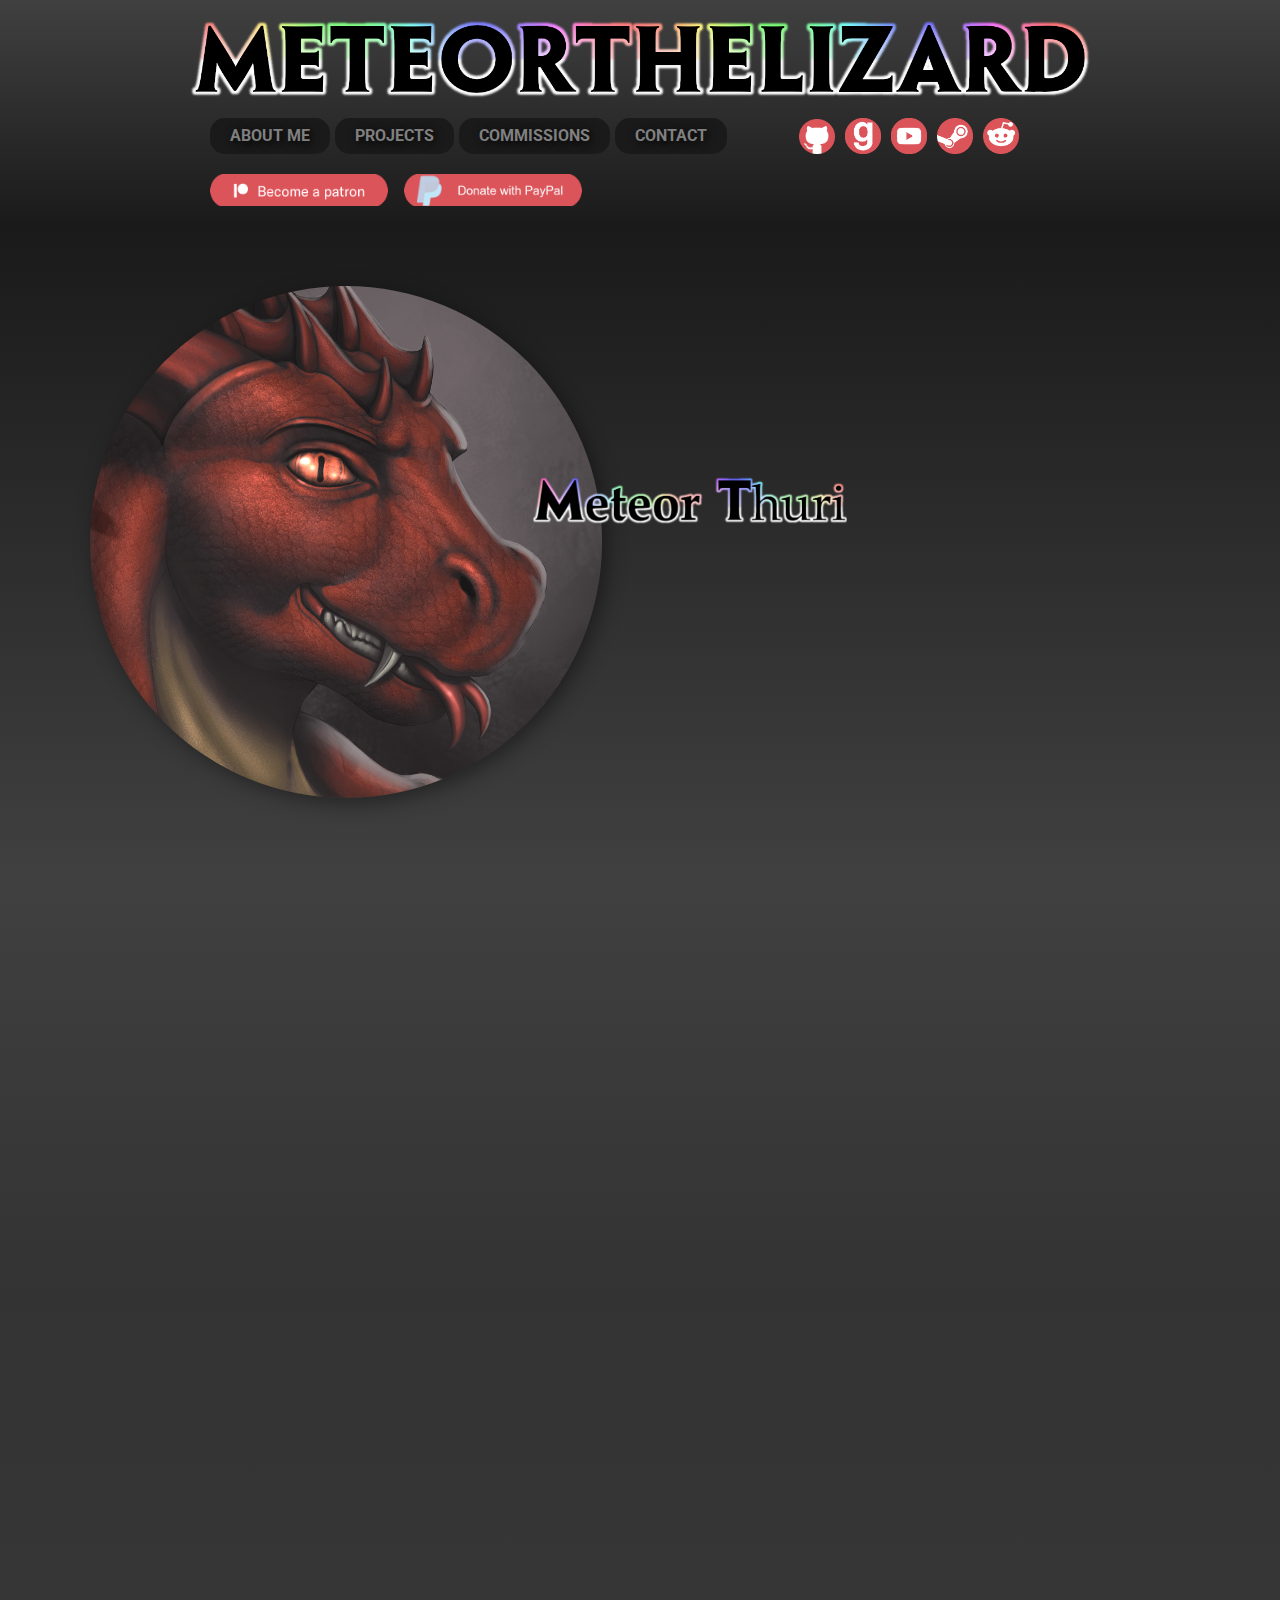
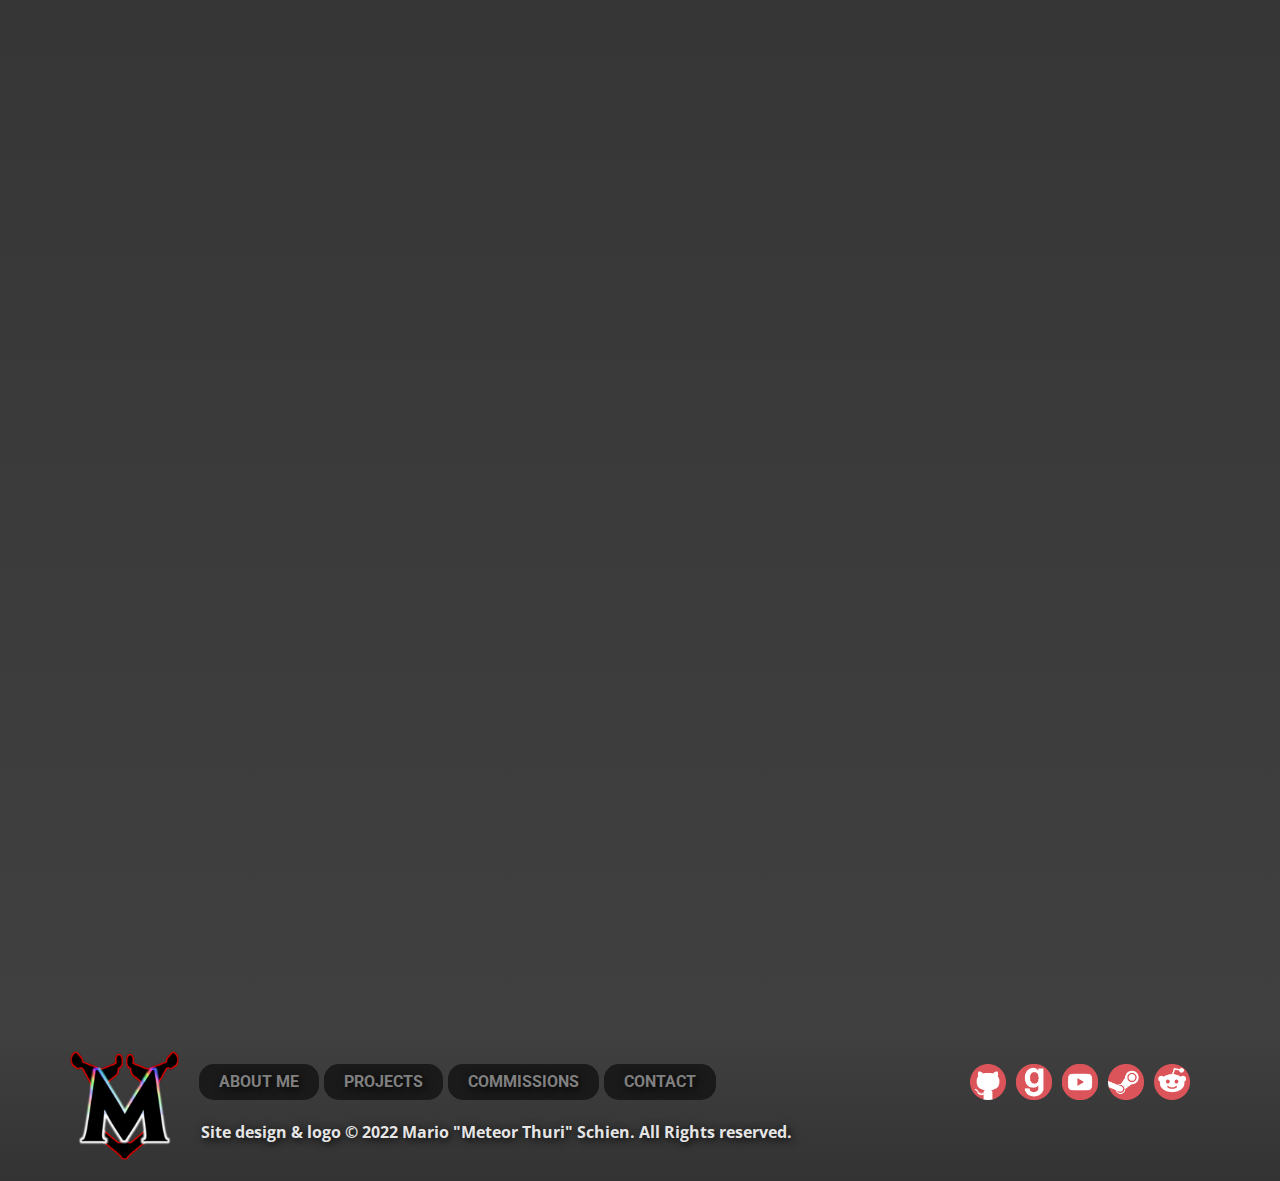
==== commit 853d79b1: "ok." ====
--- a/index.html
+++ b/index.html
@@ -43,81 +43,82 @@
     <meta name="theme-color" content="#478ac9">
     <meta property="og:type" content="website">
   </head>
-  <body data-home-page="About-me.html" data-home-page-title="About me" class="u-body"><header class="u-align-right u-clearfix u-gradient u-header u-header" id="sec-3783" data-animation-name="" data-animation-duration="0" data-animation-delay="0" data-animation-direction=""><div class="u-clearfix u-sheet u-sheet-1">
-        <img class="u-align-center u-image u-image-default u-image-1" src="images/logotext.png" alt="" data-image-width="1595" data-image-height="139" data-href="https://meteorthelizard.com">
-        <nav class="u-align-left u-menu u-menu-one-level u-offcanvas u-menu-1" data-position="header_menu" data-responsive-from="MD">
-          <div class="menu-collapse" style="font-size: 1rem; text-transform: uppercase; font-weight: 700;">
-            <a class="u-button-style u-custom-active-color u-custom-border-radius u-custom-color u-custom-hover-color u-custom-text-active-color u-custom-text-color u-custom-text-hover-color u-custom-text-shadow u-custom-text-shadow-blur u-custom-text-shadow-color u-custom-text-shadow-transparency u-custom-text-shadow-x u-custom-text-shadow-y u-nav-link u-text-grey-10" href="#" style="">
-              <svg class="u-svg-link" preserveAspectRatio="xMidYMin slice" viewBox="0 0 302 302" style=""><use xmlns:xlink="http://www.w3.org/1999/xlink" xlink:href="#svg-8a8f"></use></svg>
-              <svg xmlns="http://www.w3.org/2000/svg" xmlns:xlink="http://www.w3.org/1999/xlink" version="1.1" id="svg-8a8f" x="0px" y="0px" viewBox="0 0 302 302" style="enable-background:new 0 0 302 302;" xml:space="preserve" class="u-svg-content"><g><rect y="36" width="302" height="30"></rect><rect y="236" width="302" height="30"></rect><rect y="136" width="302" height="30"></rect>
-</g><g></g><g></g><g></g><g></g><g></g><g></g><g></g><g></g><g></g><g></g><g></g><g></g><g></g><g></g><g></g></svg>
-            </a>
-          </div>
-          <div class="u-custom-menu u-nav-container">
-            <ul class="u-custom-font u-heading-font u-nav u-spacing-5 u-unstyled u-nav-1"><li class="u-nav-item"><a class="u-active-grey-60 u-button-style u-grey-90 u-hover-grey-50 u-nav-link u-radius-15 u-text-active-grey-5 u-text-grey-50 u-text-hover-grey-15" href="https://meteorthelizard.com" style="padding: 10px 20px; text-shadow: 2px 2px 8px rgba(0,0,0,1);">About me</a>
-</li><li class="u-nav-item"><a class="u-active-grey-60 u-button-style u-grey-90 u-hover-grey-50 u-nav-link u-radius-15 u-text-active-grey-5 u-text-grey-50 u-text-hover-grey-15" href="https://meteorthelizard.com/Projects" style="padding: 10px 20px; text-shadow: 2px 2px 8px rgba(0,0,0,1);">Projects</a>
-</li><li class="u-nav-item"><a class="u-active-grey-60 u-button-style u-grey-90 u-hover-grey-50 u-nav-link u-radius-15 u-text-active-grey-5 u-text-grey-50 u-text-hover-grey-15" href="https://meteorthelizard.com/Commissions" style="padding: 10px 20px; text-shadow: 2px 2px 8px rgba(0,0,0,1);">Commissions</a>
-</li><li class="u-nav-item"><a class="u-active-grey-60 u-button-style u-grey-90 u-hover-grey-50 u-nav-link u-radius-15 u-text-active-grey-5 u-text-grey-50 u-text-hover-grey-15" href="https://meteorthelizard.com/Contact" style="padding: 10px 20px; text-shadow: 2px 2px 8px rgba(0,0,0,1);">Contact</a>
-</li></ul>
-          </div>
-          <div class="u-custom-menu u-nav-container-collapse">
-            <div class="u-align-center u-container-style u-grey-90 u-inner-container-layout u-opacity u-opacity-95 u-sidenav">
-              <div class="u-inner-container-layout u-sidenav-overflow">
-                <div class="u-menu-close"></div>
-                <ul class="u-align-center u-custom-font u-heading-font u-nav u-popupmenu-items u-unstyled u-nav-2"><li class="u-nav-item"><a class="u-button-style u-nav-link" href="https://meteorthelizard.com" style="padding: 10px 20px; text-shadow: 2px 2px 8px rgba(0,0,0,1);">About me</a>
-</li><li class="u-nav-item"><a class="u-button-style u-nav-link" href="https://meteorthelizard.com/Projects" style="padding: 10px 20px; text-shadow: 2px 2px 8px rgba(0,0,0,1);">Projects</a>
-</li><li class="u-nav-item"><a class="u-button-style u-nav-link" href="https://meteorthelizard.com/Commissions" style="padding: 10px 20px; text-shadow: 2px 2px 8px rgba(0,0,0,1);">Commissions</a>
-</li><li class="u-nav-item"><a class="u-button-style u-nav-link" href="https://meteorthelizard.com/Contact" style="padding: 10px 20px; text-shadow: 2px 2px 8px rgba(0,0,0,1);">Contact</a>
-</li></ul>
-              </div>
-            </div>
-            <div class="u-black u-menu-overlay u-opacity u-opacity-70"></div>
-          </div>
-        </nav>
-        <div class="u-clearfix u-custom-html u-preserve-proportions u-custom-html-1">
-          <a href="https://www.patreon.com/bePatron?u=14310313" data-patreon-widget-type="become-patron-button">Become a Patron!</a>
-          <script async="async" src="https://c6.patreon.com/becomePatronButton.bundle.js"></script>
-        </div>
-        <div class="u-clearfix u-custom-html u-custom-html-2">
+  <body data-home-page="About-me.html" data-home-page-title="About me" class="u-body"><header class="u-align-center u-clearfix u-gradient u-header u-header" id="sec-3783" data-animation-name="" data-animation-duration="0" data-animation-delay="0" data-animation-direction=""><div class="u-clearfix u-sheet u-valign-middle-md u-valign-middle-sm u-valign-middle-xs u-sheet-1">
+        <div class="u-clearfix u-custom-html u-custom-html-1">
           <script src="https://storage.ko-fi.com/cdn/scripts/overlay-widget.js"></script>
           <script> kofiWidgetOverlay.draw('meteorthelizard', {
     'type': 'floating-chat',
     'floating-chat.donateButton.text': '',
-    'floating-chat.donateButton.background-color': '#323842',
+    'floating-chat.donateButton.background-color': '#DB545A',
     'floating-chat.donateButton.text-color': '#fff'
   }); </script>
         </div>
-        <div class="donate-button u-align-right u-clearfix u-custom-html u-custom-html-3">
-          <div id="donate-button-container">
-            <div id="donate-button"></div>
-            <script src="https://www.paypalobjects.com/donate/sdk/donate-sdk.js" charset="UTF-8"></script>
-            <script> PayPal.Donation.Button({
-env:'production',
-hosted_button_id:'SZQDAHFA8YQSW',
-image: {
-src:'https://meteorthelizard.com/images/pp_donate.png',
-alt:'Donate with PayPal button',
-title:'PayPal - The safer, easier way to pay online!',
-}
-}).render('#donate-button'); </script>
-          </div>
-        </div>
-        <div class="u-align-right u-social-icons u-spacing-10 u-social-icons-1" data-animation-name="fadeIn" data-animation-duration="1000" data-animation-direction="">
-          <a class="u-social-url" title="GitHub" target="_blank" href="https://github.com/MeteorTheLizard"><span class="u-file-icon u-icon u-social-icon u-social-twitter u-icon-1"><img src="images/github_header.png" alt=""></span>
-          </a>
-          <a class="u-social-url" target="_blank" data-type="Custom" title="GMod Store" href="https://www.gmodstore.com/users/MeteorTheLizard"><span class="u-file-icon u-icon u-social-custom u-social-icon u-icon-2"><img src="images/gmod_header.png" alt=""></span>
-          </a>
-          <a class="u-social-url" title="YouTube" target="_blank" href="https://www.youtube.com/user/MrRangerLP"><span class="u-file-icon u-icon u-social-facebook u-social-icon u-icon-3"><img src="images/youtube_header.png" alt=""></span>
-          </a>
-          <a class="u-social-url" target="_blank" data-type="Email" title="Steam" href="https://steamcommunity.com/id/MrRangerLP/"><span class="u-file-icon u-icon u-social-email u-social-icon u-icon-4"><img src="images/steam_header.png" alt=""></span>
-          </a>
-          <a class="u-social-url" title="Reddit" target="_blank" href="https://old.reddit.com/user/MrRangerLP/"><span class="u-file-icon u-icon u-social-icon u-social-instagram u-icon-5"><img src="images/reddit_header.png" alt=""></span>
-          </a>
+        <div class="u-container-style u-expanded-width-md u-expanded-width-sm u-expanded-width-xs u-group u-opacity u-opacity-0 u-shape-rectangle u-group-1">
+          <div class="u-container-layout u-container-layout-1">
+            <img class="u-align-center u-expanded-width u-image u-image-default u-image-1" src="images/logotext.png" alt="" data-image-width="1595" data-image-height="139" data-href="https://meteorthelizard.com">
+            <nav class="u-align-left u-menu u-menu-one-level u-offcanvas u-menu-1" data-position="header_menu" data-responsive-from="MD">
+              <div class="menu-collapse" style="font-size: 1rem; text-transform: uppercase; font-weight: 700;">
+                <a class="u-button-style u-custom-active-color u-custom-border-radius u-custom-color u-custom-hover-color u-custom-text-active-color u-custom-text-color u-custom-text-hover-color u-custom-text-shadow u-custom-text-shadow-blur u-custom-text-shadow-color u-custom-text-shadow-transparency u-custom-text-shadow-x u-custom-text-shadow-y u-nav-link u-text-grey-10" href="#" style="">
+                  <svg class="u-svg-link" preserveAspectRatio="xMidYMin slice" viewBox="0 0 302 302" style=""><use xmlns:xlink="http://www.w3.org/1999/xlink" xlink:href="#svg-8a8f"></use></svg>
+                  <svg xmlns="http://www.w3.org/2000/svg" xmlns:xlink="http://www.w3.org/1999/xlink" version="1.1" id="svg-8a8f" x="0px" y="0px" viewBox="0 0 302 302" style="enable-background:new 0 0 302 302;" xml:space="preserve" class="u-svg-content"><g><rect y="36" width="302" height="30"></rect><rect y="236" width="302" height="30"></rect><rect y="136" width="302" height="30"></rect>
+</g><g></g><g></g><g></g><g></g><g></g><g></g><g></g><g></g><g></g><g></g><g></g><g></g><g></g><g></g><g></g></svg>
+                </a>
+              </div>
+              <div class="u-custom-menu u-nav-container">
+                <ul class="u-custom-font u-heading-font u-nav u-spacing-5 u-unstyled u-nav-1"><li class="u-nav-item"><a class="u-active-grey-60 u-button-style u-grey-90 u-hover-grey-50 u-nav-link u-radius-15 u-text-active-grey-5 u-text-grey-50 u-text-hover-grey-15" href="https://meteorthelizard.com" style="padding: 10px 20px; text-shadow: 2px 2px 8px rgba(0,0,0,1);">About me</a>
+</li><li class="u-nav-item"><a class="u-active-grey-60 u-button-style u-grey-90 u-hover-grey-50 u-nav-link u-radius-15 u-text-active-grey-5 u-text-grey-50 u-text-hover-grey-15" href="https://meteorthelizard.com/Projects" style="padding: 10px 20px; text-shadow: 2px 2px 8px rgba(0,0,0,1);">Projects</a>
+</li><li class="u-nav-item"><a class="u-active-grey-60 u-button-style u-grey-90 u-hover-grey-50 u-nav-link u-radius-15 u-text-active-grey-5 u-text-grey-50 u-text-hover-grey-15" href="https://meteorthelizard.com/Commissions" style="padding: 10px 20px; text-shadow: 2px 2px 8px rgba(0,0,0,1);">Commissions</a>
+</li><li class="u-nav-item"><a class="u-active-grey-60 u-button-style u-grey-90 u-hover-grey-50 u-nav-link u-radius-15 u-text-active-grey-5 u-text-grey-50 u-text-hover-grey-15" href="https://meteorthelizard.com/Contact" style="padding: 10px 20px; text-shadow: 2px 2px 8px rgba(0,0,0,1);">Contact</a>
+</li></ul>
+              </div>
+              <div class="u-custom-menu u-nav-container-collapse">
+                <div class="u-align-center u-container-style u-grey-90 u-inner-container-layout u-opacity u-opacity-95 u-sidenav">
+                  <div class="u-inner-container-layout u-sidenav-overflow">
+                    <div class="u-menu-close"></div>
+                    <ul class="u-align-center u-custom-font u-heading-font u-nav u-popupmenu-items u-unstyled u-nav-2"><li class="u-nav-item"><a class="u-button-style u-nav-link" href="https://meteorthelizard.com" style="padding: 10px 20px; text-shadow: 2px 2px 8px rgba(0,0,0,1);">About me</a>
+</li><li class="u-nav-item"><a class="u-button-style u-nav-link" href="https://meteorthelizard.com/Projects" style="padding: 10px 20px; text-shadow: 2px 2px 8px rgba(0,0,0,1);">Projects</a>
+</li><li class="u-nav-item"><a class="u-button-style u-nav-link" href="https://meteorthelizard.com/Commissions" style="padding: 10px 20px; text-shadow: 2px 2px 8px rgba(0,0,0,1);">Commissions</a>
+</li><li class="u-nav-item"><a class="u-button-style u-nav-link" href="https://meteorthelizard.com/Contact" style="padding: 10px 20px; text-shadow: 2px 2px 8px rgba(0,0,0,1);">Contact</a>
+</li></ul>
+                  </div>
+                </div>
+                <div class="u-black u-menu-overlay u-opacity u-opacity-70"></div>
+              </div>
+            </nav>
+            <div class="u-align-right u-social-icons u-spacing-10 u-social-icons-1" data-animation-name="fadeIn" data-animation-duration="1000" data-animation-direction="">
+              <a class="u-social-url" title="GitHub" target="_blank" href="https://github.com/MeteorTheLizard"><span class="u-file-icon u-icon u-social-icon u-social-twitter u-icon-1"><img src="images/github_header.png" alt=""></span>
+              </a>
+              <a class="u-social-url" target="_blank" data-type="Custom" title="GMod Store" href="https://www.gmodstore.com/users/MeteorTheLizard"><span class="u-file-icon u-icon u-social-custom u-social-icon u-icon-2"><img src="images/gmod_header.png" alt=""></span>
+              </a>
+              <a class="u-social-url" title="YouTube" target="_blank" href="https://www.youtube.com/user/MrRangerLP"><span class="u-file-icon u-icon u-social-facebook u-social-icon u-icon-3"><img src="images/youtube_header.png" alt=""></span>
+              </a>
+              <a class="u-social-url" target="_blank" data-type="Email" title="Steam" href="https://steamcommunity.com/id/MrRangerLP/"><span class="u-file-icon u-icon u-social-email u-social-icon u-icon-4"><img src="images/steam_header.png" alt=""></span>
+              </a>
+              <a class="u-social-url" title="Reddit" target="_blank" href="https://old.reddit.com/user/MrRangerLP/"><span class="u-file-icon u-icon u-social-icon u-social-instagram u-icon-5"><img src="images/reddit_header.png" alt=""></span>
+              </a>
+            </div>
+            <div class="u-clearfix u-layout-wrap u-layout-wrap-1">
+              <div class="u-layout">
+                <div class="u-layout-row">
+                  <div class="u-align-left u-container-style u-hidden-md u-hidden-sm u-hidden-xs u-layout-cell u-size-30 u-layout-cell-1" data-href="https://www.patreon.com/bePatron?u=14310313">
+                    <div class="u-container-layout u-container-layout-2">
+                      <img class="u-image u-image-2" src="images/patreon_button.png" data-image-width="880" data-image-height="169" data-href="https://www.patreon.com/bePatron?u=14310313">
+                    </div>
+                  </div>
+                  <div class="u-align-right u-container-style u-hidden-md u-hidden-sm u-hidden-xs u-layout-cell u-size-30 u-layout-cell-2" data-href="https://www.paypal.com/donate/?hosted_button_id=SZQDAHFA8YQSW">
+                    <div class="u-container-layout u-container-layout-3">
+                      <img class="u-image u-image-3" src="images/paypal_button.png" data-image-width="880" data-image-height="169" data-href="https://www.paypal.com/donate/?hosted_button_id=SZQDAHFA8YQSW">
+                    </div>
+                  </div>
+                </div>
+              </div>
+            </div>
+          </div>
         </div>
       </div></header>
     <section class="u-align-center u-clearfix u-gradient u-section-1" id="carousel_22c0">
       <div class="u-clearfix u-sheet u-sheet-1">
-        <div class="u-image u-image-circle u-preserve-proportions u-image-1" alt="" data-image-width="512" data-image-height="512" data-animation-name="fadeIn" data-animation-duration="1000" data-animation-direction=""></div>
+        <div class="u-align-center-sm u-align-center-xs u-image u-image-circle u-preserve-proportions u-image-1" alt="" data-image-width="512" data-image-height="512" data-animation-name="fadeIn" data-animation-duration="1000" data-animation-direction=""></div>
         <div class="u-align-left u-container-style u-expanded-width-sm u-expanded-width-xs u-group u-group-1">
           <div class="u-container-layout u-valign-bottom-lg u-valign-bottom-md u-container-layout-1">
             <img class="u-image u-image-default u-image-2" src="images/nametext.png" alt="" data-image-width="934" data-image-height="139" data-animation-name="fadeIn" data-animation-duration="500" data-animation-direction="">
@@ -133,7 +134,7 @@
     </section>
     <section class="u-align-center u-clearfix u-gradient u-section-2" id="sec-2377">
       <div class="u-align-left u-clearfix u-sheet u-sheet-1">
-        <div class="u-container-style u-expanded-width u-group u-shape-rectangle u-group-1" data-animation-name="zoomIn" data-animation-duration="500" data-animation-direction="">
+        <div class="u-container-style u-group u-shape-rectangle u-group-1" data-animation-name="zoomIn" data-animation-duration="500" data-animation-direction="">
           <div class="u-container-layout u-container-layout-1">
             <div class="u-layout-grid u-list u-list-1">
               <div class="u-repeater u-repeater-1">
--- a/nicepage.css
+++ b/nicepage.css
@@ -35393,19 +35393,35 @@
 }
 
 .u-header .u-sheet-1 {
-  min-height: 220px;
+  min-height: 226px;
+}
+
+.u-header .u-custom-html-1 {
+  width: 0;
+  min-height: 0;
+  margin: 0 auto;
+}
+
+.u-header .u-group-1 {
+  min-height: 226px;
+  width: 900px;
+  margin: 0 auto;
+}
+
+.u-header .u-container-layout-1 {
+  padding-left: 0;
+  padding-right: 0;
 }
 
 .u-header .u-image-1 {
-  width: 900px;
-  height: 77px;
   animation-duration: 1000ms;
   box-shadow: 2px 0 0 0 rgba(0,0,0,0);
-  margin: 28px auto 0;
+  transition-duration: 0.5s;
+  margin-top: 20px;
 }
 
 .u-header .u-menu-1 {
-  margin: 29px auto 0 120px;
+  margin: 20px auto 0 20px;
 }
 
 .u-header .u-nav-1 {
@@ -35424,31 +35440,14 @@
   margin: 20px auto 0;
 }
 
-.u-header .u-custom-html-1 {
-  min-height: 34px;
-  margin: -34px 164px 0 800px;
-}
-
-.u-header .u-custom-html-2 {
-  min-height: 0;
-  width: 0;
-  margin: -33px 1030px 0 62px;
-}
-
-.u-header .u-custom-html-3 {
-  min-height: 21px;
-  margin: 5px 384px 0 682px;
-}
-
 .u-header .u-social-icons-1 {
   white-space: nowrap;
+  min-width: 40px;
+  box-shadow: 2px 0 0 0 rgba(0,0,0,0);
+  animation-duration: 1000ms;
+  width: 220px;
   height: 36px;
-  min-height: 16px;
-  width: 220px;
-  min-width: 120px;
-  animation-duration: 1000ms;
-  box-shadow: 2px 0 0 0 rgba(0,0,0,0);
-  margin: 8px 120px 14px auto;
+  margin: -36px 71px 0 auto;
 }
 
 .u-header .u-icon-1 {
@@ -35474,154 +35473,125 @@
   color: rgb(255, 69, 0) !important;
   height: 36px;
 }
+
+.u-header .u-layout-wrap-1 {
+  width: 372px;
+  margin: 20px auto 0 20px;
+}
+
+.u-header .u-layout-cell-1 {
+  min-height: 32px;
+}
+
+.u-header .u-container-layout-2 {
+  padding: 0;
+}
+
+.u-header .u-image-2 {
+  width: 178px;
+  height: 32px;
+  margin: 0 auto 0 0;
+}
+
+.u-header .u-layout-cell-2 {
+  min-height: 32px;
+}
+
+.u-header .u-container-layout-3 {
+  padding: 0;
+}
+
+.u-header .u-image-3 {
+  width: 178px;
+  height: 32px;
+  margin: 0 0 0 auto;
+}
 @media (max-width: 1199px) {
-  .u-header .u-sheet-1 {
-    min-height: 222px;
-  }
-
-  .u-header .u-image-1 {
-    transition-duration: 0.5s;
-  }
-
-  .u-header .u-menu-1 {
-    width: auto;
-    margin-top: 29px;
-    margin-left: 29px;
-  }
-
   .u-header .u-custom-html-1 {
     height: auto;
-    margin-top: -35px;
-    margin-right: 64px;
-    margin-left: 700px;
-  }
-
-  .u-header .u-custom-html-2 {
-    height: auto;
-    margin-top: -12px;
-    margin-right: 892px;
-    margin-left: 0;
-  }
-
-  .u-header .u-custom-html-3 {
-    height: auto;
-    margin-top: -16px;
-    margin-right: 280px;
-    margin-left: 586px;
   }
 
   .u-header .u-social-icons-1 {
-    margin-top: 7px;
-    margin-right: 20px;
-    margin-bottom: 18px;
+    min-width: NaNpx;
   }
 }
 @media (max-width: 991px) {
   .u-header .u-sheet-1 {
-    min-height: 210px;
-  }
-
-  .u-header .u-image-1 {
-    width: 720px;
-    height: 62px;
-  }
-
-  .u-header .u-menu-1 {
-    margin-left: 24px;
-  }
-
-  .u-header .u-custom-html-1 {
-    margin-top: -31px;
-    margin-right: 68px;
-    margin-left: 476px;
-  }
-
-  .u-header .u-custom-html-2 {
+    min-height: 211px;
+  }
+
+  .u-header .u-group-1 {
+    min-height: 211px;
+    margin-right: initial;
+    margin-left: initial;
+    width: auto;
+  }
+
+  .u-header .u-container-layout-1 {
+    padding-bottom: 0;
+  }
+
+  .u-header .u-social-icons-1 {
+    min-width: 40px;
     margin-top: -32px;
-    margin-right: 672px;
-  }
-
-  .u-header .u-custom-html-3 {
-    margin-top: 4px;
-    margin-right: 264px;
-    margin-left: 382px;
-  }
-
-  .u-header .u-social-icons-1 {
-    margin-right: 24px;
-    margin-bottom: 0;
+    margin-right: 20px;
+  }
+
+  .u-header .u-layout-wrap-1 {
+    margin-top: 72px;
   }
 }
 @media (max-width: 767px) {
   .u-header .u-sheet-1 {
-    min-height: 200px;
-  }
-
-  .u-header .u-image-1 {
-    width: 540px;
-    height: 47px;
-  }
-
-  .u-header .u-custom-html-1 {
-    width: 176px;
-    margin-top: -29px;
-    margin-right: 64px;
-    margin-left: 300px;
-  }
-
-  .u-header .u-custom-html-2 {
-    margin-top: -33px;
-    margin-right: 492px;
-  }
-
-  .u-header .u-custom-html-3 {
-    margin-right: 270px;
-    margin-left: 196px;
-  }
-
-  .u-header .u-social-icons-1 {
-    margin-right: 20px;
+    min-height: 192px;
+  }
+
+  .u-header .u-group-1 {
+    min-height: 192px;
+    margin-top: -4px;
+    margin-bottom: -4px;
+    width: auto;
+    margin-right: initial;
+    margin-left: initial;
+  }
+
+  .u-header .u-layout-wrap-1 {
+    margin-top: 68px;
+  }
+
+  .u-header .u-layout-cell-1 {
+    min-height: 64px;
+  }
+
+  .u-header .u-layout-cell-2 {
+    min-height: 64px;
   }
 }
 @media (max-width: 575px) {
   .u-header .u-sheet-1 {
-    min-height: 185px;
-  }
-
-  .u-header .u-image-1 {
-    height: 29px;
-    width: 342px;
-    margin-left: -1px;
-    margin-right: -1px;
-  }
-
-  .u-header .u-menu-1 {
-    margin-top: 30px;
-    margin-left: 19px;
-  }
-
-  .u-header .u-custom-html-1 {
-    margin-top: -35px;
-    margin-right: 19px;
-    margin-left: 145px;
+    min-height: 174px;
+  }
+
+  .u-header .u-group-1 {
+    min-height: 174px;
+    margin-top: -3px;
+    margin-bottom: -3px;
     width: auto;
-  }
-
-  .u-header .u-custom-html-2 {
-    margin-top: -1px;
-    margin-right: 292px;
-  }
-
-  .u-header .u-custom-html-3 {
-    margin-top: -26px;
-    margin-right: 211px;
-    margin-left: 55px;
-  }
-
-  .u-header .u-social-icons-1 {
-    margin-top: 10px;
-    margin-right: 16px;
-    margin-bottom: 27px;
+    margin-right: initial;
+    margin-left: initial;
+  }
+
+  .u-header .u-layout-wrap-1 {
+    width: 340px;
+    margin-left: 0;
+  }
+
+  .u-header .u-layout-cell-1 {
+    min-height: 58px;
+  }
+
+  .u-header .u-layout-cell-2 {
+    min-height: 58px;
   }
 }
  .u-footer {
--- a/About-me.css
+++ b/About-me.css
@@ -3,7 +3,7 @@
 }
 
 .u-section-1 .u-sheet-1 {
-  min-height: 712px;
+  min-height: 652px;
 }
 
 .u-section-1 .u-image-1 {
@@ -20,7 +20,7 @@
   width: 687px;
   min-height: 431px;
   animation-duration: 1000ms;
-  margin: -351px 20px 57px auto;
+  margin: -351px 20px 0 auto;
 }
 
 .u-section-1 .u-container-layout-1 {
@@ -41,6 +41,10 @@
 }
 
 @media (max-width: 1199px) {
+  .u-section-1 .u-sheet-1 {
+    min-height: 710px;
+  }
+
   .u-section-1 .u-image-1 {
     width: 460px;
     height: 460px;
@@ -49,7 +53,6 @@
   .u-section-1 .u-group-1 {
     width: 541px;
     min-height: 483px;
-    margin-bottom: 16px;
   }
 
   .u-section-1 .u-image-2 {
@@ -64,13 +67,14 @@
 
 @media (max-width: 991px) {
   .u-section-1 .u-sheet-1 {
-    min-height: 577px;
+    min-height: 575px;
   }
 
   .u-section-1 .u-image-1 {
     width: 256px;
     height: 256px;
-    margin-top: 40px;
+    margin-top: 0;
+    margin-right: 444px;
   }
 
   .u-section-1 .u-group-1 {
@@ -95,8 +99,8 @@
   }
 
   .u-section-1 .u-image-1 {
-    margin-top: 35px;
     margin-left: auto;
+    margin-right: auto;
   }
 
   .u-section-1 .u-group-1 {
@@ -126,17 +130,16 @@
 
 @media (max-width: 575px) {
   .u-section-1 .u-sheet-1 {
-    min-height: 925px;
+    min-height: 861px;
   }
 
   .u-section-1 .u-image-1 {
     width: 254px;
     height: 254px;
-    margin-top: 44px;
   }
 
   .u-section-1 .u-group-1 {
-    margin-bottom: 44px;
+    margin-bottom: -20px;
     min-height: 560px;
     width: auto;
     margin-right: initial;
@@ -151,14 +154,15 @@
 }
 
 .u-section-2 .u-sheet-1 {
-  min-height: 535px;
+  min-height: 413px;
 }
 
 .u-section-2 .u-group-1 {
-  min-height: 394px;
-  margin-bottom: 60px;
-  margin-top: 60px;
+  min-height: 415px;
   animation-duration: 500ms;
+  width: 1140px;
+  height: auto;
+  margin: 0;
 }
 
 .u-section-2 .u-container-layout-1 {
@@ -171,9 +175,9 @@
 }
 
 .u-section-2 .u-repeater-1 {
-  grid-template-columns: repeat(3, calc(33.3333% - 33.3333px));
-  min-height: 388px;
-  grid-gap: 50px;
+  grid-template-columns: calc(33.3333% - 33.3333px) calc(33.3333% - 33.3333px) calc(33.3333% - 33.3333px);
+  min-height: 410px;
+  grid-gap: 50px 50px;
 }
 
 .u-section-2 .u-list-item-1 {
@@ -255,13 +259,18 @@
 }
 
 @media (max-width: 1199px) {
+  .u-section-2 .u-group-1 {
+    width: 940px;
+    height: auto;
+  }
+
   .u-section-2 .u-list-1 {
     width: 940px;
   }
 
   .u-section-2 .u-repeater-1 {
     grid-template-columns: repeat(3, calc(33.3333% - 13.3333px));
-    min-height: 320px;
+    min-height: 338px;
     grid-gap: 20px;
   }
 
@@ -280,12 +289,11 @@
 
 @media (max-width: 991px) {
   .u-section-2 .u-sheet-1 {
-    min-height: 425px;
+    min-height: 415px;
   }
 
   .u-section-2 .u-group-1 {
-    margin-bottom: 0;
-    margin-top: 10px;
+    width: 720px;
   }
 
   .u-section-2 .u-list-1 {
@@ -296,11 +304,15 @@
 
   .u-section-2 .u-repeater-1 {
     grid-template-columns: repeat(1, 100%);
-    min-height: 735px;
+    min-height: 777px;
   }
 }
 
 @media (max-width: 767px) {
+  .u-section-2 .u-group-1 {
+    width: 540px;
+  }
+
   .u-section-2 .u-list-1 {
     width: 540px;
     margin-right: 0;
@@ -329,11 +341,12 @@
 
 @media (max-width: 575px) {
   .u-section-2 .u-sheet-1 {
-    min-height: 1197px;
+    min-height: 1174px;
   }
 
   .u-section-2 .u-group-1 {
-    margin-bottom: -10px;
+    width: 340px;
+    margin-bottom: -33px;
   }
 
   .u-section-2 .u-list-1 {
@@ -371,19 +384,19 @@
 }
 
 .u-section-3 .u-sheet-1 {
-  min-height: 1423px;
+  min-height: 1333px;
 }
 
 .u-section-3 .u-image-1 {
   width: 570px;
   height: 60px;
   animation-duration: 1000ms;
-  margin: 40px auto 0;
+  margin: 70px auto 0;
 }
 
 .u-section-3 .u-group-1 {
   min-height: 634px;
-  margin-top: 100px;
+  margin-top: 69px;
   margin-bottom: 0;
 }
 
@@ -432,8 +445,7 @@
 
 .u-section-3 .u-group-2 {
   min-height: 389px;
-  margin-bottom: 74px;
-  margin-top: 100px;
+  margin: 60px 0 40px;
 }
 
 .u-section-3 .u-container-layout-2 {
@@ -462,7 +474,7 @@
 
 @media (max-width: 1199px) {
   .u-section-3 .u-sheet-1 {
-    min-height: 1448px;
+    min-height: 1351px;
   }
 
   .u-section-3 .u-text-2 {
@@ -476,7 +488,9 @@
   }
 
   .u-section-3 .u-group-2 {
-    margin-bottom: 79px;
+    margin-bottom: -18px;
+    margin-right: initial;
+    margin-left: initial;
   }
 
   .u-section-3 .u-text-5 {
@@ -487,7 +501,7 @@
 
 @media (max-width: 991px) {
   .u-section-3 .u-sheet-1 {
-    min-height: 1421px;
+    min-height: 1441px;
   }
 
   .u-section-3 .u-image-1 {
@@ -501,14 +515,15 @@
 
   .u-section-3 .u-group-2 {
     min-height: 466px;
-    margin-bottom: -89px;
-    margin-top: 60px;
+    margin-bottom: -69px;
+    margin-right: initial;
+    margin-left: initial;
   }
 }
 
 @media (max-width: 767px) {
   .u-section-3 .u-sheet-1 {
-    min-height: 1491px;
+    min-height: 1510px;
   }
 
   .u-section-3 .u-image-1 {
@@ -532,6 +547,9 @@
 
   .u-section-3 .u-group-2 {
     min-height: 542px;
+    margin-bottom: -50px;
+    margin-right: initial;
+    margin-left: initial;
   }
 
   .u-section-3 .u-container-layout-2 {
@@ -564,5 +582,7 @@
   .u-section-3 .u-group-2 {
     min-height: 727px;
     margin-bottom: 20px;
+    margin-right: initial;
+    margin-left: initial;
   }
 }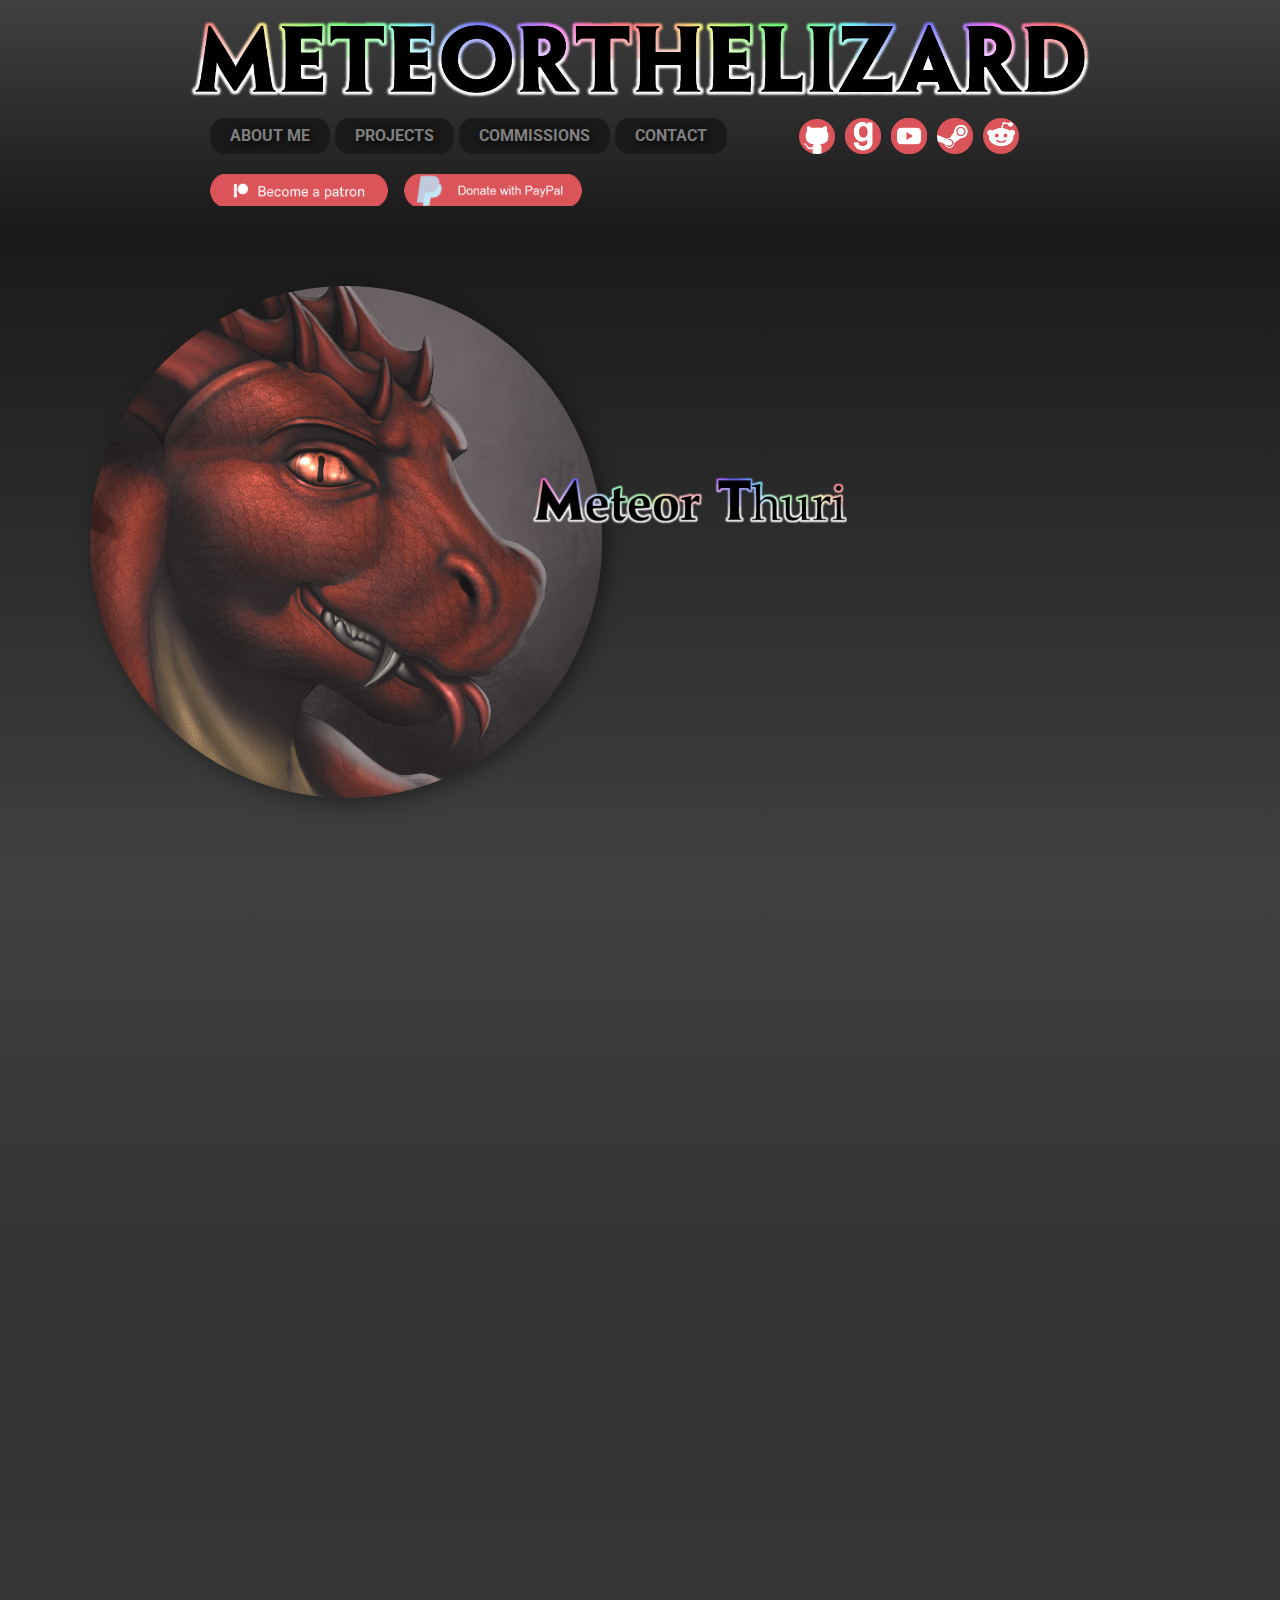
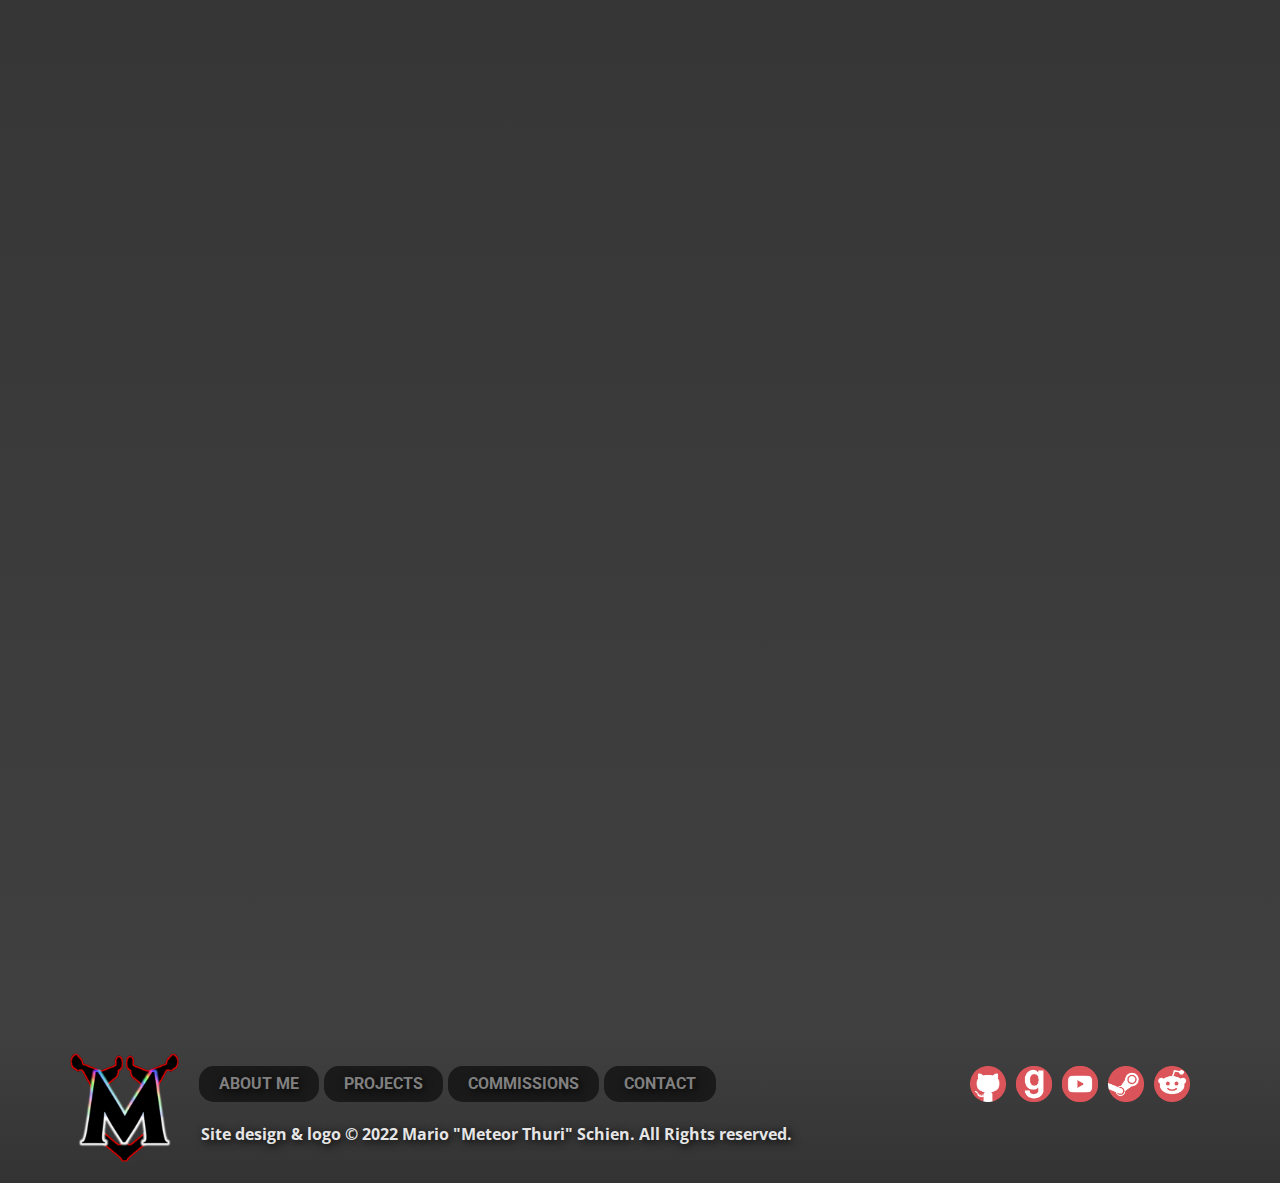
==== commit d5c63e56: "aylmao" ====
--- a/index.html
+++ b/index.html
@@ -85,7 +85,7 @@
                 <div class="u-black u-menu-overlay u-opacity u-opacity-70"></div>
               </div>
             </nav>
-            <div class="u-align-right u-social-icons u-spacing-10 u-social-icons-1" data-animation-name="fadeIn" data-animation-duration="1000" data-animation-direction="">
+            <div class="u-align-right u-social-icons u-spacing-10 u-social-icons-1">
               <a class="u-social-url" title="GitHub" target="_blank" href="https://github.com/MeteorTheLizard"><span class="u-file-icon u-icon u-social-icon u-social-twitter u-icon-1"><img src="images/github_header.png" alt=""></span>
               </a>
               <a class="u-social-url" target="_blank" data-type="Custom" title="GMod Store" href="https://www.gmodstore.com/users/MeteorTheLizard"><span class="u-file-icon u-icon u-social-custom u-social-icon u-icon-2"><img src="images/gmod_header.png" alt=""></span>
@@ -100,14 +100,14 @@
             <div class="u-clearfix u-layout-wrap u-layout-wrap-1">
               <div class="u-layout">
                 <div class="u-layout-row">
-                  <div class="u-align-left u-container-style u-hidden-md u-hidden-sm u-hidden-xs u-layout-cell u-size-30 u-layout-cell-1" data-href="https://www.patreon.com/bePatron?u=14310313">
+                  <div class="u-align-left u-container-style u-hidden-md u-hidden-sm u-hidden-xs u-layout-cell u-size-30 u-layout-cell-1">
                     <div class="u-container-layout u-container-layout-2">
-                      <img class="u-image u-image-2" src="images/patreon_button.png" data-image-width="880" data-image-height="169" data-href="https://www.patreon.com/bePatron?u=14310313">
+                      <img class="u-image u-image-2" src="images/patreon_button.png" data-image-width="880" data-image-height="169" data-href="https://www.patreon.com/bePatron?u=14310313" data-target="_blank">
                     </div>
                   </div>
-                  <div class="u-align-right u-container-style u-hidden-md u-hidden-sm u-hidden-xs u-layout-cell u-size-30 u-layout-cell-2" data-href="https://www.paypal.com/donate/?hosted_button_id=SZQDAHFA8YQSW">
+                  <div class="u-align-right u-container-style u-hidden-md u-hidden-sm u-hidden-xs u-layout-cell u-size-30 u-layout-cell-2">
                     <div class="u-container-layout u-container-layout-3">
-                      <img class="u-image u-image-3" src="images/paypal_button.png" data-image-width="880" data-image-height="169" data-href="https://www.paypal.com/donate/?hosted_button_id=SZQDAHFA8YQSW">
+                      <img class="u-image u-image-3" src="images/paypal_button.png" data-image-width="880" data-image-height="169" data-href="https://www.paypal.com/donate/?hosted_button_id=SZQDAHFA8YQSW" data-target="_blank">
                     </div>
                   </div>
                 </div>
--- a/About-me.css
+++ b/About-me.css
@@ -154,15 +154,14 @@
 }
 
 .u-section-2 .u-sheet-1 {
-  min-height: 413px;
+  min-height: 415px;
 }
 
 .u-section-2 .u-group-1 {
   min-height: 415px;
   animation-duration: 500ms;
   width: 1140px;
-  height: auto;
-  margin: 0;
+  margin: 0 0 2px;
 }
 
 .u-section-2 .u-container-layout-1 {
@@ -261,7 +260,6 @@
 @media (max-width: 1199px) {
   .u-section-2 .u-group-1 {
     width: 940px;
-    height: auto;
   }
 
   .u-section-2 .u-list-1 {
@@ -288,10 +286,6 @@
 }
 
 @media (max-width: 991px) {
-  .u-section-2 .u-sheet-1 {
-    min-height: 415px;
-  }
-
   .u-section-2 .u-group-1 {
     width: 720px;
   }
@@ -341,12 +335,12 @@
 
 @media (max-width: 575px) {
   .u-section-2 .u-sheet-1 {
-    min-height: 1174px;
+    min-height: 1176px;
   }
 
   .u-section-2 .u-group-1 {
     width: 340px;
-    margin-bottom: -33px;
+    margin-bottom: -31px;
   }
 
   .u-section-2 .u-list-1 {
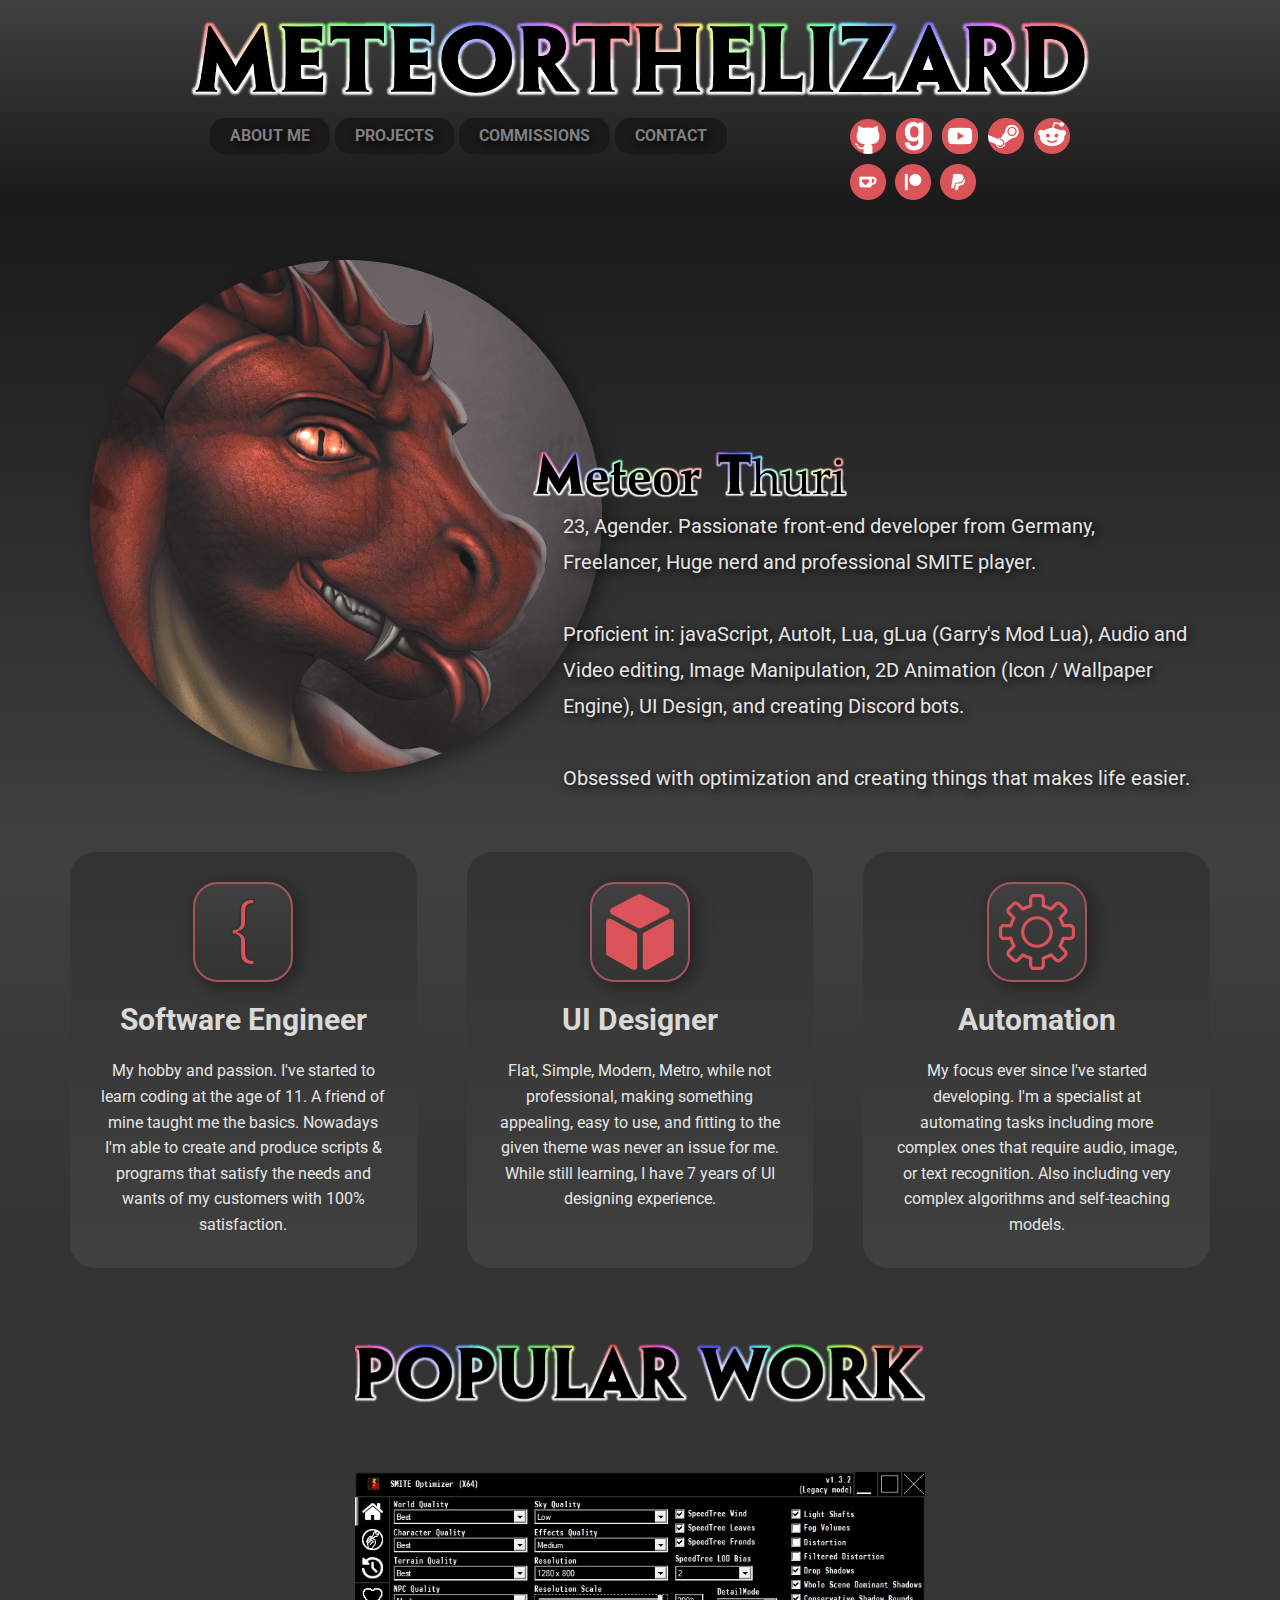
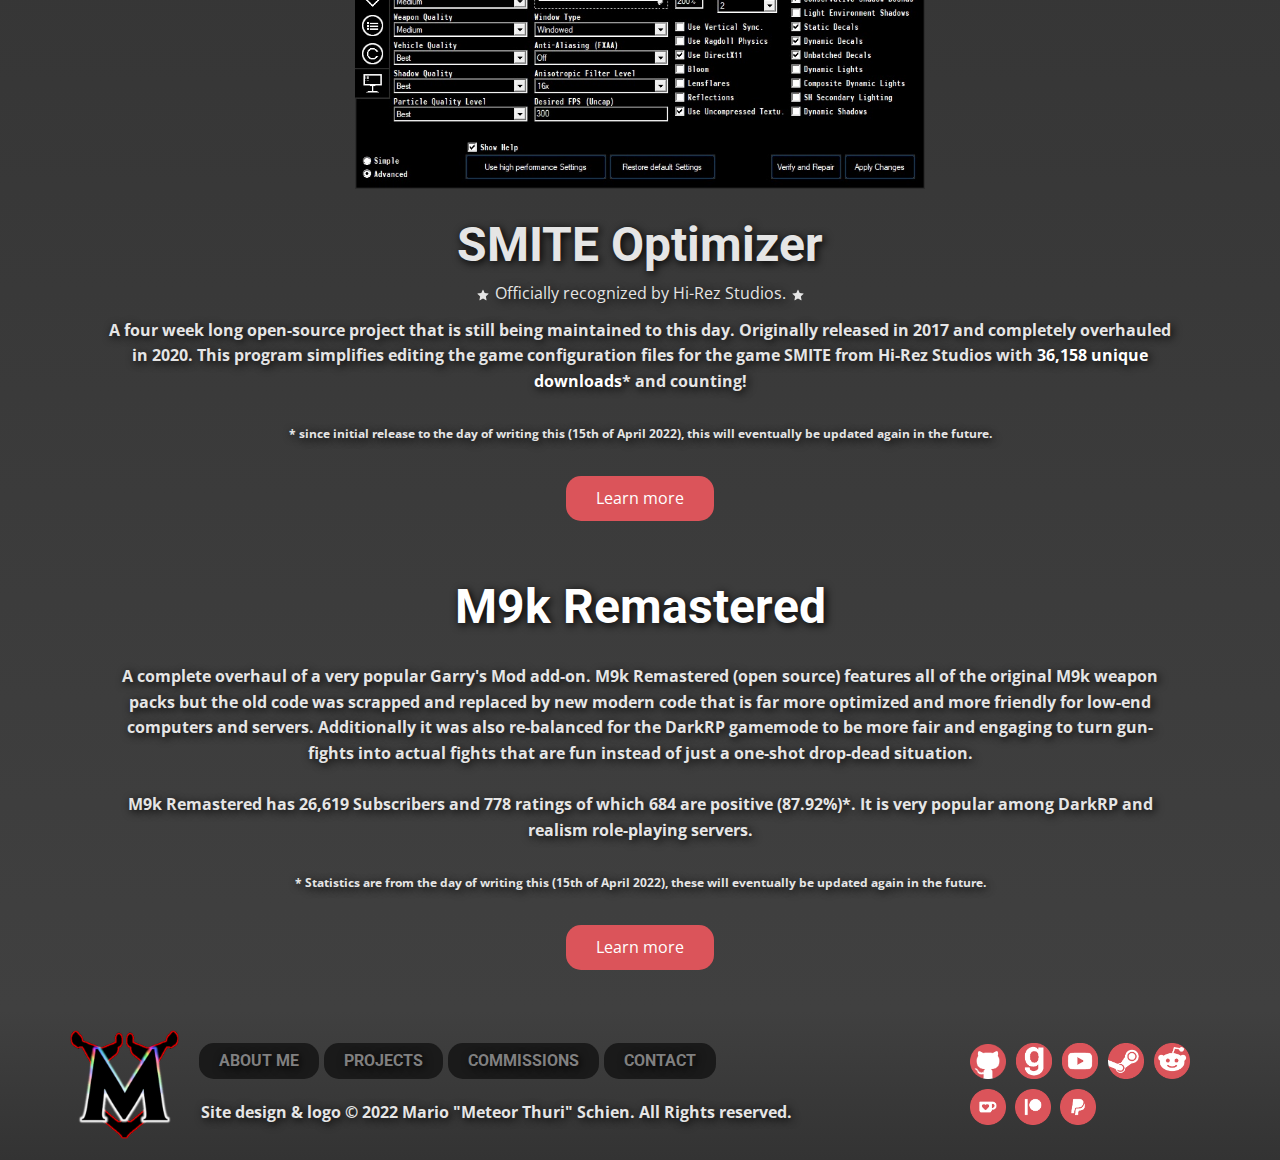
==== commit 168a9a7e: "ah much better" ====
--- a/index.html
+++ b/index.html
@@ -43,19 +43,10 @@
     <meta name="theme-color" content="#478ac9">
     <meta property="og:type" content="website">
   </head>
-  <body data-home-page="About-me.html" data-home-page-title="About me" class="u-body"><header class="u-align-center u-clearfix u-gradient u-header u-header" id="sec-3783" data-animation-name="" data-animation-duration="0" data-animation-delay="0" data-animation-direction=""><div class="u-clearfix u-sheet u-valign-middle-md u-valign-middle-sm u-valign-middle-xs u-sheet-1">
-        <div class="u-clearfix u-custom-html u-custom-html-1">
-          <script src="https://storage.ko-fi.com/cdn/scripts/overlay-widget.js"></script>
-          <script> kofiWidgetOverlay.draw('meteorthelizard', {
-    'type': 'floating-chat',
-    'floating-chat.donateButton.text': '',
-    'floating-chat.donateButton.background-color': '#DB545A',
-    'floating-chat.donateButton.text-color': '#fff'
-  }); </script>
-        </div>
+  <body data-home-page="About-me.html" data-home-page-title="About me" class="u-body"><header class="u-align-center u-clearfix u-gradient u-header u-header" id="sec-3783" data-animation-name="" data-animation-duration="0" data-animation-delay="0" data-animation-direction=""><div class="u-clearfix u-sheet u-valign-middle u-sheet-1">
         <div class="u-container-style u-expanded-width-md u-expanded-width-sm u-expanded-width-xs u-group u-opacity u-opacity-0 u-shape-rectangle u-group-1">
-          <div class="u-container-layout u-container-layout-1">
-            <img class="u-align-center u-expanded-width u-image u-image-default u-image-1" src="images/logotext.png" alt="" data-image-width="1595" data-image-height="139" data-href="https://meteorthelizard.com">
+          <div class="u-container-layout u-valign-bottom-md u-container-layout-1">
+            <img class="u-align-center u-expanded-width-lg u-expanded-width-md u-expanded-width-sm u-expanded-width-xl u-image u-image-default u-image-1" src="images/logotext.png" alt="" data-image-width="1595" data-image-height="139" data-href="https://meteorthelizard.com">
             <nav class="u-align-left u-menu u-menu-one-level u-offcanvas u-menu-1" data-position="header_menu" data-responsive-from="MD">
               <div class="menu-collapse" style="font-size: 1rem; text-transform: uppercase; font-weight: 700;">
                 <a class="u-button-style u-custom-active-color u-custom-border-radius u-custom-color u-custom-hover-color u-custom-text-active-color u-custom-text-color u-custom-text-hover-color u-custom-text-shadow u-custom-text-shadow-blur u-custom-text-shadow-color u-custom-text-shadow-transparency u-custom-text-shadow-x u-custom-text-shadow-y u-nav-link u-text-grey-10" href="#" style="">
@@ -97,17 +88,22 @@
               <a class="u-social-url" title="Reddit" target="_blank" href="https://old.reddit.com/user/MrRangerLP/"><span class="u-file-icon u-icon u-social-icon u-social-instagram u-icon-5"><img src="images/reddit_header.png" alt=""></span>
               </a>
             </div>
-            <div class="u-clearfix u-layout-wrap u-layout-wrap-1">
-              <div class="u-layout">
+            <div class="u-clearfix u-gutter-10 u-layout-wrap u-layout-wrap-1">
+              <div class="u-gutter-0 u-layout">
                 <div class="u-layout-row">
-                  <div class="u-align-left u-container-style u-hidden-md u-hidden-sm u-hidden-xs u-layout-cell u-size-30 u-layout-cell-1">
+                  <div class="u-align-left u-container-style u-hidden-sm u-hidden-xs u-layout-cell u-size-20 u-layout-cell-1">
                     <div class="u-container-layout u-container-layout-2">
-                      <img class="u-image u-image-2" src="images/patreon_button.png" data-image-width="880" data-image-height="169" data-href="https://www.patreon.com/bePatron?u=14310313" data-target="_blank">
+                      <img class="u-hidden-sm u-image u-image-default u-preserve-proportions u-image-2" src="images/kofi_icon.png" alt="" data-image-width="500" data-image-height="500" data-href="https://ko-fi.com/meteorthelizard" data-target="_blank">
                     </div>
                   </div>
-                  <div class="u-align-right u-container-style u-hidden-md u-hidden-sm u-hidden-xs u-layout-cell u-size-30 u-layout-cell-2">
+                  <div class="u-align-right u-container-style u-hidden-sm u-hidden-xs u-layout-cell u-size-20 u-layout-cell-2">
                     <div class="u-container-layout u-container-layout-3">
-                      <img class="u-image u-image-3" src="images/paypal_button.png" data-image-width="880" data-image-height="169" data-href="https://www.paypal.com/donate/?hosted_button_id=SZQDAHFA8YQSW" data-target="_blank">
+                      <img class="u-image u-image-default u-preserve-proportions u-image-3" src="images/patreon_icon.png" alt="" data-image-width="500" data-image-height="500" data-href="https://www.patreon.com/bePatron?u=14310313" data-target="_blank">
+                    </div>
+                  </div>
+                  <div class="u-align-right u-container-style u-hidden-sm u-hidden-xs u-layout-cell u-size-20 u-layout-cell-3">
+                    <div class="u-container-layout u-container-layout-4">
+                      <img class="u-image u-image-default u-preserve-proportions u-image-4" src="images/paypal_icon.png" alt="" data-image-width="500" data-image-height="500" data-href="https://www.paypal.com/donate/?hosted_button_id=SZQDAHFA8YQSW" data-target="_blank">
                     </div>
                   </div>
                 </div>
@@ -118,11 +114,11 @@
       </div></header>
     <section class="u-align-center u-clearfix u-gradient u-section-1" id="carousel_22c0">
       <div class="u-clearfix u-sheet u-sheet-1">
-        <div class="u-align-center-sm u-align-center-xs u-image u-image-circle u-preserve-proportions u-image-1" alt="" data-image-width="512" data-image-height="512" data-animation-name="fadeIn" data-animation-duration="1000" data-animation-direction=""></div>
+        <div class="u-align-center-sm u-align-center-xs u-image u-image-circle u-preserve-proportions u-image-1" alt="" data-image-width="512" data-image-height="512"></div>
         <div class="u-align-left u-container-style u-expanded-width-sm u-expanded-width-xs u-group u-group-1">
           <div class="u-container-layout u-valign-bottom-lg u-valign-bottom-md u-container-layout-1">
-            <img class="u-image u-image-default u-image-2" src="images/nametext.png" alt="" data-image-width="934" data-image-height="139" data-animation-name="fadeIn" data-animation-duration="500" data-animation-direction="">
-            <p class="u-custom-font u-heading-font u-text u-text-1" data-animation-name="fadeIn" data-animation-duration="1000" data-animation-direction="" data-animation-delay="1000">
+            <img class="u-image u-image-default u-image-2" src="images/nametext.png" alt="" data-image-width="934" data-image-height="139">
+            <p class="u-custom-font u-heading-font u-text u-text-1">
               <span class="u-text-grey-10"> 23, Agender. Passionate front-end developer from Germany, Freelancer, Huge nerd and professional SMITE player.<br>
                 <br>Proficient in: javaScript, AutoIt, Lua, gLua (Garry's Mod Lua), Audio and Video editing, Image Manipulation, 2D Animation (Icon / Wallpaper Engine), UI Design, and creating Discord bots.<br>
                 <br>Obsessed with optimization and creating things that makes life easier.<br>
@@ -134,7 +130,7 @@
     </section>
     <section class="u-align-center u-clearfix u-gradient u-section-2" id="sec-2377">
       <div class="u-align-left u-clearfix u-sheet u-sheet-1">
-        <div class="u-container-style u-group u-shape-rectangle u-group-1" data-animation-name="zoomIn" data-animation-duration="500" data-animation-direction="">
+        <div class="u-container-style u-group u-shape-rectangle u-group-1">
           <div class="u-container-layout u-container-layout-1">
             <div class="u-layout-grid u-list u-list-1">
               <div class="u-repeater u-repeater-1">
@@ -187,8 +183,8 @@
     </section>
     <section class="u-clearfix u-gradient u-section-3" id="sec-18fb">
       <div class="u-align-left u-clearfix u-sheet u-sheet-1">
-        <img class="u-expanded-width-xs u-image u-image-default u-image-1" src="images/popular_work_text.png" alt="" data-image-width="1331" data-image-height="139" data-animation-name="slideIn" data-animation-duration="1000" data-animation-direction="Up">
-        <div class="u-container-style u-expanded-width u-group u-shape-rectangle u-group-1" data-animation-name="fadeIn" data-animation-duration="1000" data-animation-direction="" data-animation-delay="1000">
+        <img class="u-expanded-width-xs u-image u-image-default u-image-1" src="images/popular_work_text.png" alt="" data-image-width="1331" data-image-height="139">
+        <div class="u-container-style u-expanded-width u-group u-shape-rectangle u-group-1">
           <div class="u-container-layout u-container-layout-1">
             <img class="u-image u-image-default u-image-2" src="images/pic_2.jpg" alt="" data-image-width="810" data-image-height="450">
             <h1 class="u-text u-text-default u-text-1">
@@ -211,7 +207,7 @@
             <a href="/Projects.html#smiteoptimizer" data-page-id="1064159" class="u-border-none u-btn u-btn-round u-button-style u-palette-2-base u-radius-15 u-btn-1">Learn more</a>
           </div>
         </div>
-        <div class="u-container-style u-expanded-width u-group u-shape-rectangle u-group-2" data-animation-name="fadeIn" data-animation-duration="1000" data-animation-direction="" data-animation-delay="1000">
+        <div class="u-container-style u-expanded-width u-group u-shape-rectangle u-group-2">
           <div class="u-container-layout u-container-layout-2">
             <h1 class="u-text u-text-default u-text-4">
               <span class="u-text-white">M9k Remastered<br>
@@ -276,6 +272,27 @@
             <div class="u-black u-menu-overlay u-opacity u-opacity-70"></div>
           </div>
         </nav>
+        <div class="u-clearfix u-gutter-10 u-layout-wrap u-layout-wrap-1">
+          <div class="u-gutter-0 u-layout">
+            <div class="u-layout-row">
+              <div class="u-align-left u-container-style u-hidden-sm u-hidden-xs u-layout-cell u-size-20 u-layout-cell-1">
+                <div class="u-container-layout u-container-layout-1">
+                  <img class="u-hidden-sm u-image u-image-default u-preserve-proportions u-image-2" src="images/kofi_icon.png" alt="" data-image-width="500" data-image-height="500" data-href="https://ko-fi.com/meteorthelizard" data-target="_blank">
+                </div>
+              </div>
+              <div class="u-align-right u-container-style u-hidden-sm u-hidden-xs u-layout-cell u-size-20 u-layout-cell-2">
+                <div class="u-container-layout u-container-layout-2">
+                  <img class="u-image u-image-default u-preserve-proportions u-image-3" src="images/patreon_icon.png" alt="" data-image-width="500" data-image-height="500" data-href="https://www.patreon.com/bePatron?u=14310313" data-target="_blank">
+                </div>
+              </div>
+              <div class="u-align-right u-container-style u-hidden-sm u-hidden-xs u-layout-cell u-size-20 u-layout-cell-3">
+                <div class="u-container-layout u-container-layout-3">
+                  <img class="u-image u-image-default u-preserve-proportions u-image-4" src="images/paypal_icon.png" alt="" data-image-width="500" data-image-height="500" data-href="https://www.paypal.com/donate/?hosted_button_id=SZQDAHFA8YQSW" data-target="_blank">
+                </div>
+              </div>
+            </div>
+          </div>
+        </div>
         <p class="u-align-center u-heading-font u-text u-text-grey-10 u-text-1"> Site design &amp; logo © 2022&nbsp;Mario "Meteor Thuri" Schien. All Rights reserved.</p>
       </div></footer>
   
--- a/nicepage.css
+++ b/nicepage.css
@@ -35393,17 +35393,11 @@
 }
 
 .u-header .u-sheet-1 {
-  min-height: 226px;
-}
-
-.u-header .u-custom-html-1 {
-  width: 0;
-  min-height: 0;
-  margin: 0 auto;
+  min-height: 181px;
 }
 
 .u-header .u-group-1 {
-  min-height: 226px;
+  min-height: 180px;
   width: 900px;
   margin: 0 auto;
 }
@@ -35414,8 +35408,8 @@
 }
 
 .u-header .u-image-1 {
+  box-shadow: 2px 0 0 0 rgba(0,0,0,0);
   animation-duration: 1000ms;
-  box-shadow: 2px 0 0 0 rgba(0,0,0,0);
   transition-duration: 0.5s;
   margin-top: 20px;
 }
@@ -35441,13 +35435,13 @@
 }
 
 .u-header .u-social-icons-1 {
+  box-shadow: 2px 0 0 0 rgba(0,0,0,0);
   white-space: nowrap;
+  animation-duration: 1000ms;
   min-width: 40px;
-  box-shadow: 2px 0 0 0 rgba(0,0,0,0);
-  animation-duration: 1000ms;
   width: 220px;
   height: 36px;
-  margin: -36px 71px 0 auto;
+  margin: -36px 20px 0 auto;
 }
 
 .u-header .u-icon-1 {
@@ -35475,12 +35469,12 @@
 }
 
 .u-header .u-layout-wrap-1 {
-  width: 372px;
-  margin: 20px auto 0 20px;
+  width: 125px;
+  margin: 10px 115px 0 auto;
 }
 
 .u-header .u-layout-cell-1 {
-  min-height: 32px;
+  min-height: 46px;
 }
 
 .u-header .u-container-layout-2 {
@@ -35488,13 +35482,13 @@
 }
 
 .u-header .u-image-2 {
-  width: 178px;
-  height: 32px;
+  width: 36px;
+  height: 36px;
   margin: 0 auto 0 0;
 }
 
 .u-header .u-layout-cell-2 {
-  min-height: 32px;
+  min-height: 46px;
 }
 
 .u-header .u-container-layout-3 {
@@ -35502,13 +35496,31 @@
 }
 
 .u-header .u-image-3 {
-  width: 178px;
-  height: 32px;
+  width: 36px;
+  height: 36px;
   margin: 0 0 0 auto;
 }
+
+.u-header .u-layout-cell-3 {
+  min-height: 46px;
+}
+
+.u-header .u-container-layout-4 {
+  padding: 0;
+}
+
+.u-header .u-image-4 {
+  width: 36px;
+  height: 36px;
+  margin: 0 0 0 auto;
+}
 @media (max-width: 1199px) {
-  .u-header .u-custom-html-1 {
-    height: auto;
+  .u-header .u-group-1 {
+    min-height: 180px;
+  }
+
+  .u-header .u-container-layout-1 {
+    padding-bottom: 0;
   }
 
   .u-header .u-social-icons-1 {
@@ -35517,81 +35529,106 @@
 }
 @media (max-width: 991px) {
   .u-header .u-sheet-1 {
-    min-height: 211px;
+    min-height: 120px;
   }
 
   .u-header .u-group-1 {
-    min-height: 211px;
+    min-height: 119px;
     margin-right: initial;
     margin-left: initial;
     width: auto;
   }
 
-  .u-header .u-container-layout-1 {
-    padding-bottom: 0;
+  .u-header .u-image-1 {
+    margin-bottom: 0;
   }
 
   .u-header .u-social-icons-1 {
     min-width: 40px;
     margin-top: -32px;
-    margin-right: 20px;
   }
 
   .u-header .u-layout-wrap-1 {
-    margin-top: 72px;
+    margin-top: -36px;
+    margin-right: 280px;
+  }
+
+  .u-header .u-image-2 {
+    width: 35px;
+    height: 35px;
+  }
+
+  .u-header .u-image-3 {
+    width: 35px;
+    height: 35px;
+  }
+
+  .u-header .u-image-4 {
+    width: 35px;
+    height: 35px;
   }
 }
 @media (max-width: 767px) {
   .u-header .u-sheet-1 {
-    min-height: 192px;
+    min-height: 124px;
   }
 
   .u-header .u-group-1 {
-    min-height: 192px;
-    margin-top: -4px;
-    margin-bottom: -4px;
+    min-height: 124px;
     width: auto;
     margin-right: initial;
     margin-left: initial;
   }
 
+  .u-header .u-image-1 {
+    height: 47px;
+  }
+
+  .u-header .u-menu-1 {
+    width: auto;
+  }
+
   .u-header .u-layout-wrap-1 {
-    margin-top: 68px;
+    margin-top: -26px;
+    margin-right: auto;
+    margin-left: 124px;
   }
 
   .u-header .u-layout-cell-1 {
-    min-height: 64px;
+    min-height: 138px;
   }
 
   .u-header .u-layout-cell-2 {
-    min-height: 64px;
+    min-height: 138px;
+  }
+
+  .u-header .u-layout-cell-3 {
+    min-height: 138px;
   }
 }
 @media (max-width: 575px) {
   .u-header .u-sheet-1 {
-    min-height: 174px;
+    min-height: 122px;
   }
 
   .u-header .u-group-1 {
-    min-height: 174px;
-    margin-top: -3px;
-    margin-bottom: -3px;
+    min-height: 123px;
+    margin-top: -2px;
+    margin-bottom: -2px;
     width: auto;
     margin-right: initial;
     margin-left: initial;
   }
 
+  .u-header .u-image-1 {
+    height: 28px;
+    width: 340px;
+    margin-left: auto;
+    margin-right: auto;
+  }
+
   .u-header .u-layout-wrap-1 {
-    width: 340px;
-    margin-left: 0;
-  }
-
-  .u-header .u-layout-cell-1 {
-    min-height: 58px;
-  }
-
-  .u-header .u-layout-cell-2 {
-    min-height: 58px;
+    margin-top: -26px;
   }
 }
  .u-footer {
@@ -35599,7 +35636,7 @@
 }
 
 .u-footer .u-sheet-1 {
-  min-height: 149px;
+  min-height: 148px;
 }
 
 .u-footer .u-image-1 {
@@ -35668,13 +35705,64 @@
   margin: 20px auto 0;
 }
 
+.u-footer .u-layout-wrap-1 {
+  width: 125px;
+  margin: 10px 115px 0 auto;
+}
+
+.u-footer .u-layout-cell-1 {
+  min-height: 46px;
+}
+
+.u-footer .u-container-layout-1 {
+  padding: 0;
+}
+
+.u-footer .u-image-2 {
+  width: 36px;
+  height: 36px;
+  margin: 0 auto 0 0;
+}
+
+.u-footer .u-layout-cell-2 {
+  min-height: 46px;
+}
+
+.u-footer .u-container-layout-2 {
+  padding: 0;
+}
+
+.u-footer .u-image-3 {
+  width: 36px;
+  height: 36px;
+  margin: 0 0 0 auto;
+}
+
+.u-footer .u-layout-cell-3 {
+  min-height: 46px;
+}
+
+.u-footer .u-container-layout-3 {
+  padding: 0;
+}
+
+.u-footer .u-image-4 {
+  width: 36px;
+  height: 36px;
+  margin: 0 0 0 auto;
+}
+
 .u-footer .u-text-1 {
   font-weight: 700;
   text-shadow: 2px 2px 8px rgba(0,0,0,1);
   font-size: 1rem;
-  margin: 20px 417px 35px 129px;
+  margin: -25px 417px 34px 129px;
 }
 @media (max-width: 1199px) {
+  .u-footer .u-sheet-1 {
+    min-height: 149px;
+  }
+
   .u-footer .u-image-1 {
     width: 109px;
     height: 109px;
@@ -35685,10 +35773,13 @@
     margin-left: 129px;
   }
 
+  .u-footer .u-layout-wrap-1 {
+    margin-right: 68px;
+  }
+
   .u-footer .u-text-1 {
     width: auto;
     margin-right: 217px;
-    margin-bottom: 34px;
     margin-left: 129px;
   }
 }
@@ -35703,11 +35794,20 @@
     margin-left: 134px;
   }
 
+  .u-footer .u-layout-wrap-1 {
+    margin-top: -32px;
+    margin-right: 286px;
+  }
+
   .u-footer .u-text-1 {
-    margin: 37px 10px 35px 109px;
+    margin: 33px 10px 35px 109px;
   }
 }
 @media (max-width: 767px) {
+  .u-footer .u-sheet-1 {
+    min-height: 144px;
+  }
+
   .u-footer .u-social-icons-1 {
     margin-top: -109px;
     margin-right: 31px;
@@ -35718,13 +35818,31 @@
     margin-left: 142px;
   }
 
+  .u-footer .u-layout-wrap-1 {
+    margin-top: 70px;
+    margin-right: auto;
+    margin-left: 193px;
+  }
+
+  .u-footer .u-layout-cell-1 {
+    min-height: 138px;
+  }
+
+  .u-footer .u-layout-cell-2 {
+    min-height: 138px;
+  }
+
+  .u-footer .u-layout-cell-3 {
+    min-height: 138px;
+  }
+
   .u-footer .u-text-1 {
-    margin: 20px 32px 24px 140px;
+    margin: -45px 32px 20px 140px;
   }
 }
 @media (max-width: 575px) {
   .u-footer .u-sheet-1 {
-    min-height: 165px;
+    min-height: 172px;
   }
 
   .u-footer .u-image-1 {
@@ -35743,11 +35861,13 @@
     margin-left: 20px;
   }
 
+  .u-footer .u-layout-wrap-1 {
+    margin-top: 105px;
+  }
+
   .u-footer .u-text-1 {
     font-size: 0.875rem;
-    margin-top: 26px;
-    margin-right: 0;
-    margin-left: 65px;
+    margin: -69px 0 23px 65px;
   }
 }
 
--- a/About-me.css
+++ b/About-me.css
@@ -67,20 +67,19 @@
 
 @media (max-width: 991px) {
   .u-section-1 .u-sheet-1 {
-    min-height: 575px;
+    min-height: 618px;
   }
 
   .u-section-1 .u-image-1 {
     width: 256px;
     height: 256px;
-    margin-top: 0;
     margin-right: 444px;
   }
 
   .u-section-1 .u-group-1 {
     margin-top: -241px;
     margin-right: 0;
-    margin-bottom: -28px;
+    margin-bottom: -45px;
   }
 
   .u-section-1 .u-image-2 {
@@ -130,12 +129,13 @@
 
 @media (max-width: 575px) {
   .u-section-1 .u-sheet-1 {
-    min-height: 861px;
+    min-height: 841px;
   }
 
   .u-section-1 .u-image-1 {
     width: 254px;
     height: 254px;
+    margin-top: 40px;
   }
 
   .u-section-1 .u-group-1 {
@@ -148,20 +148,21 @@
 
   .u-section-1 .u-text-1 {
     margin-left: 0;
+    margin-bottom: 40px;
   }
 } .u-section-2 {
   background-image: linear-gradient(#404040, #333333);
 }
 
 .u-section-2 .u-sheet-1 {
-  min-height: 415px;
+  min-height: 418px;
 }
 
 .u-section-2 .u-group-1 {
   min-height: 415px;
   animation-duration: 500ms;
   width: 1140px;
-  margin: 0 0 2px;
+  margin: 0 0 5px;
 }
 
 .u-section-2 .u-container-layout-1 {
@@ -335,12 +336,12 @@
 
 @media (max-width: 575px) {
   .u-section-2 .u-sheet-1 {
-    min-height: 1176px;
+    min-height: 1179px;
   }
 
   .u-section-2 .u-group-1 {
     width: 340px;
-    margin-bottom: -31px;
+    margin-bottom: -28px;
   }
 
   .u-section-2 .u-list-1 {
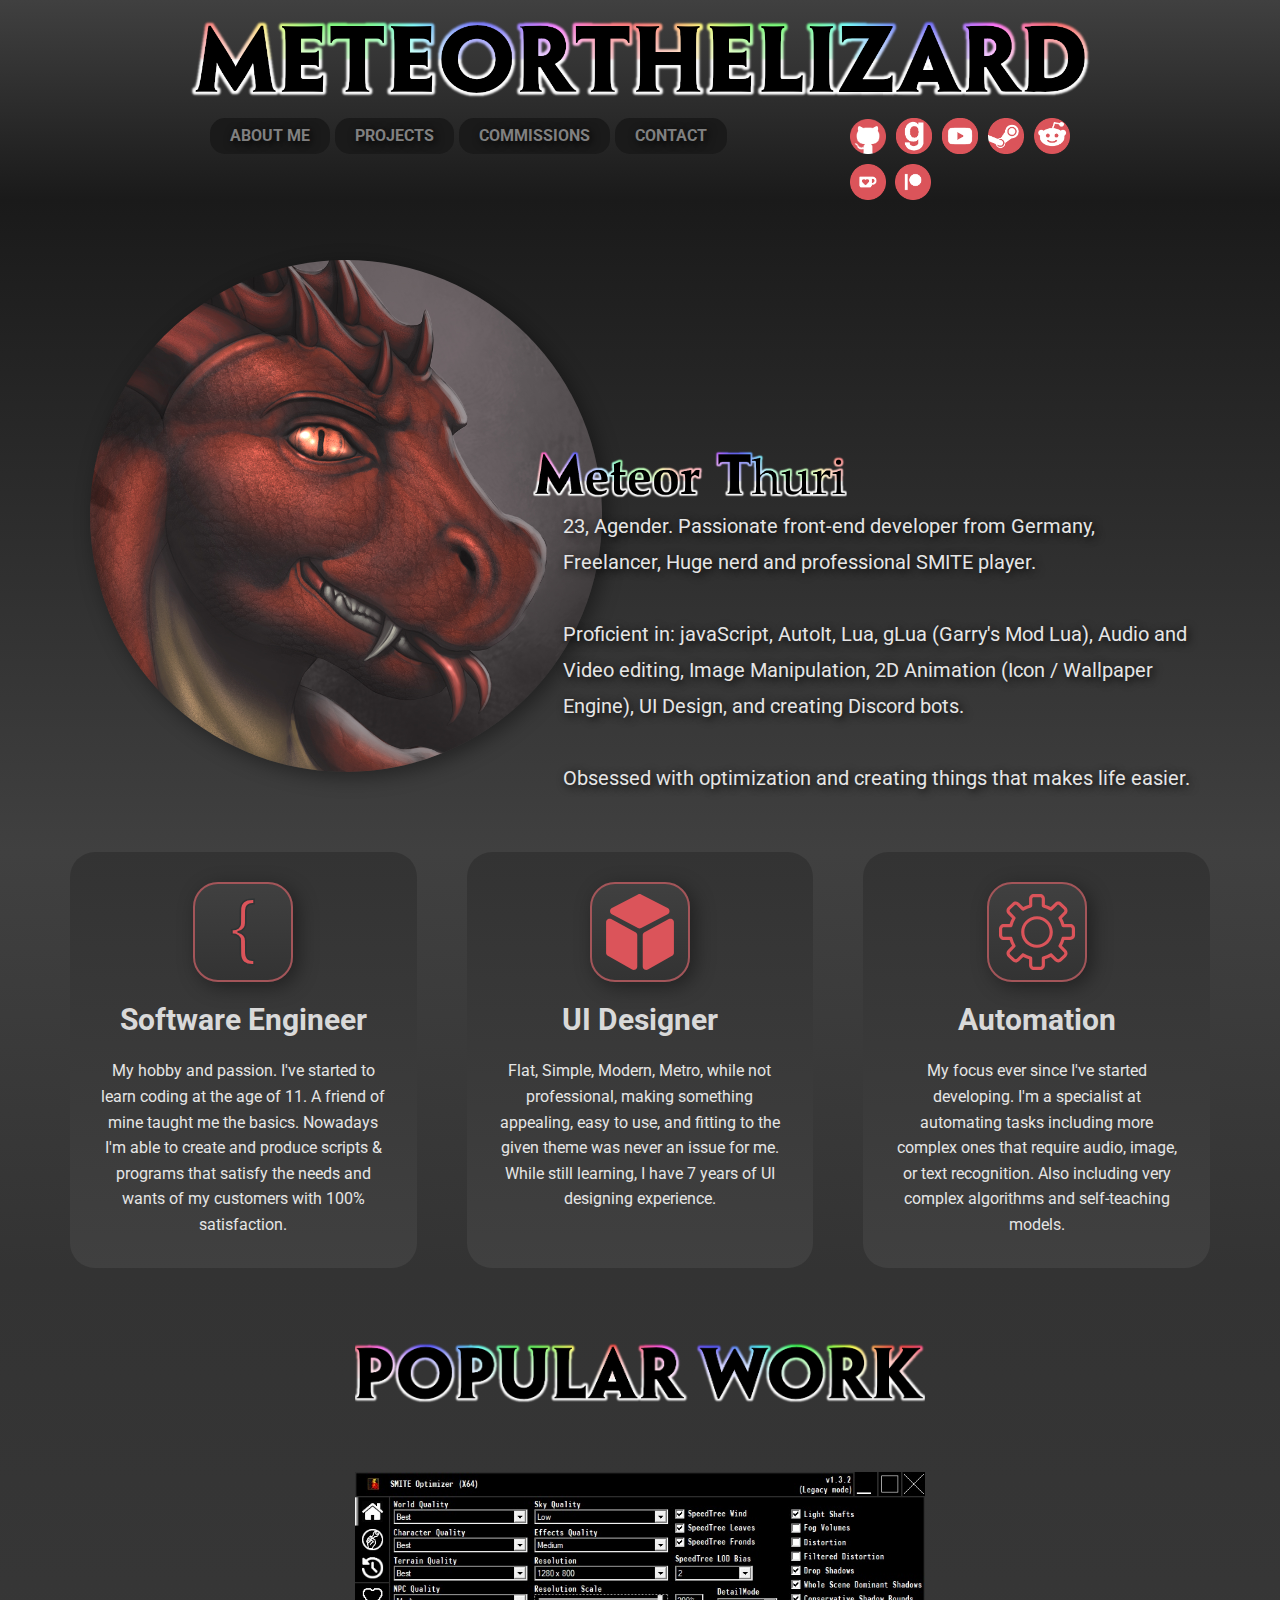
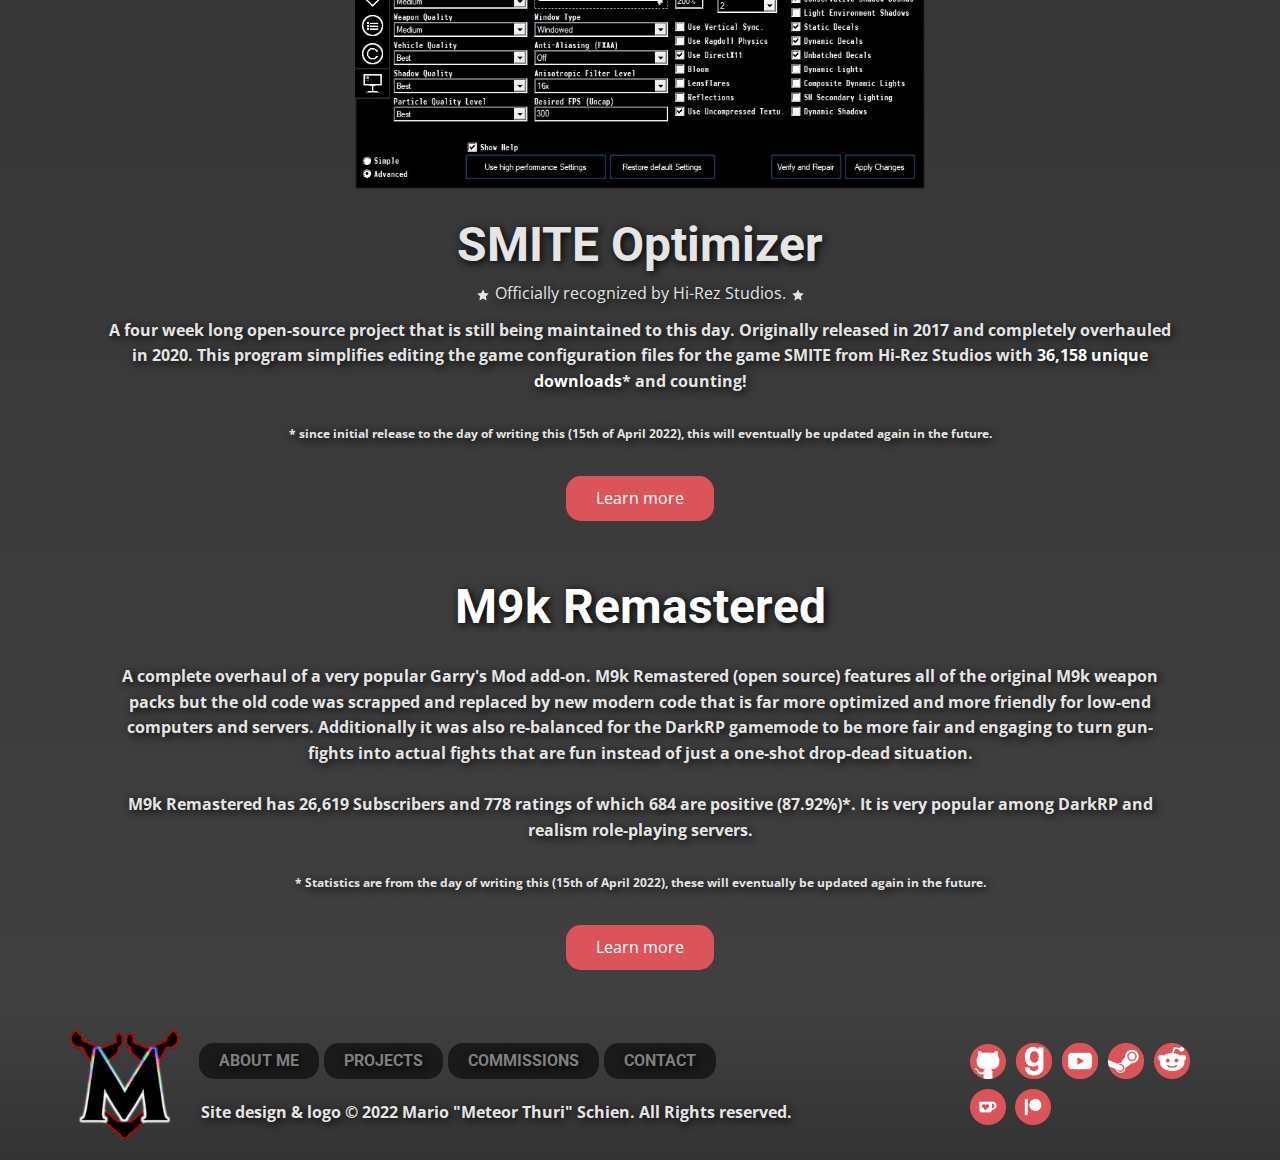
==== commit 5bfd38ff: "We dont support fraud" ====
--- a/index.html
+++ b/index.html
@@ -101,10 +101,8 @@
                       <img class="u-image u-image-default u-preserve-proportions u-image-3" src="images/patreon_icon.png" alt="" data-image-width="500" data-image-height="500" data-href="https://www.patreon.com/bePatron?u=14310313" data-target="_blank">
                     </div>
                   </div>
-                  <div class="u-align-right u-container-style u-hidden-sm u-hidden-xs u-layout-cell u-size-20 u-layout-cell-3">
-                    <div class="u-container-layout u-container-layout-4">
-                      <img class="u-image u-image-default u-preserve-proportions u-image-4" src="images/paypal_icon.png" alt="" data-image-width="500" data-image-height="500" data-href="https://www.paypal.com/donate/?hosted_button_id=SZQDAHFA8YQSW" data-target="_blank">
-                    </div>
+                  <div class="u-align-left u-container-style u-hidden-sm u-hidden-xs u-layout-cell u-size-20 u-layout-cell-3">
+                    <div class="u-container-layout u-container-layout-4"></div>
                   </div>
                 </div>
               </div>
@@ -285,10 +283,8 @@
                   <img class="u-image u-image-default u-preserve-proportions u-image-3" src="images/patreon_icon.png" alt="" data-image-width="500" data-image-height="500" data-href="https://www.patreon.com/bePatron?u=14310313" data-target="_blank">
                 </div>
               </div>
-              <div class="u-align-right u-container-style u-hidden-sm u-hidden-xs u-layout-cell u-size-20 u-layout-cell-3">
-                <div class="u-container-layout u-container-layout-3">
-                  <img class="u-image u-image-default u-preserve-proportions u-image-4" src="images/paypal_icon.png" alt="" data-image-width="500" data-image-height="500" data-href="https://www.paypal.com/donate/?hosted_button_id=SZQDAHFA8YQSW" data-target="_blank">
-                </div>
+              <div class="u-align-left u-container-style u-hidden-sm u-hidden-xs u-layout-cell u-size-20 u-layout-cell-3">
+                <div class="u-container-layout u-container-layout-3"></div>
               </div>
             </div>
           </div>
--- a/nicepage.css
+++ b/nicepage.css
@@ -35508,12 +35508,6 @@
 .u-header .u-container-layout-4 {
   padding: 0;
 }
-
-.u-header .u-image-4 {
-  width: 36px;
-  height: 36px;
-  margin: 0 0 0 auto;
-}
 @media (max-width: 1199px) {
   .u-header .u-group-1 {
     min-height: 180px;
@@ -35559,11 +35553,6 @@
   }
 
   .u-header .u-image-3 {
-    width: 35px;
-    height: 35px;
-  }
-
-  .u-header .u-image-4 {
     width: 35px;
     height: 35px;
   }
@@ -35746,12 +35735,6 @@
   padding: 0;
 }
 
-.u-footer .u-image-4 {
-  width: 36px;
-  height: 36px;
-  margin: 0 0 0 auto;
-}
-
 .u-footer .u-text-1 {
   font-weight: 700;
   text-shadow: 2px 2px 8px rgba(0,0,0,1);
